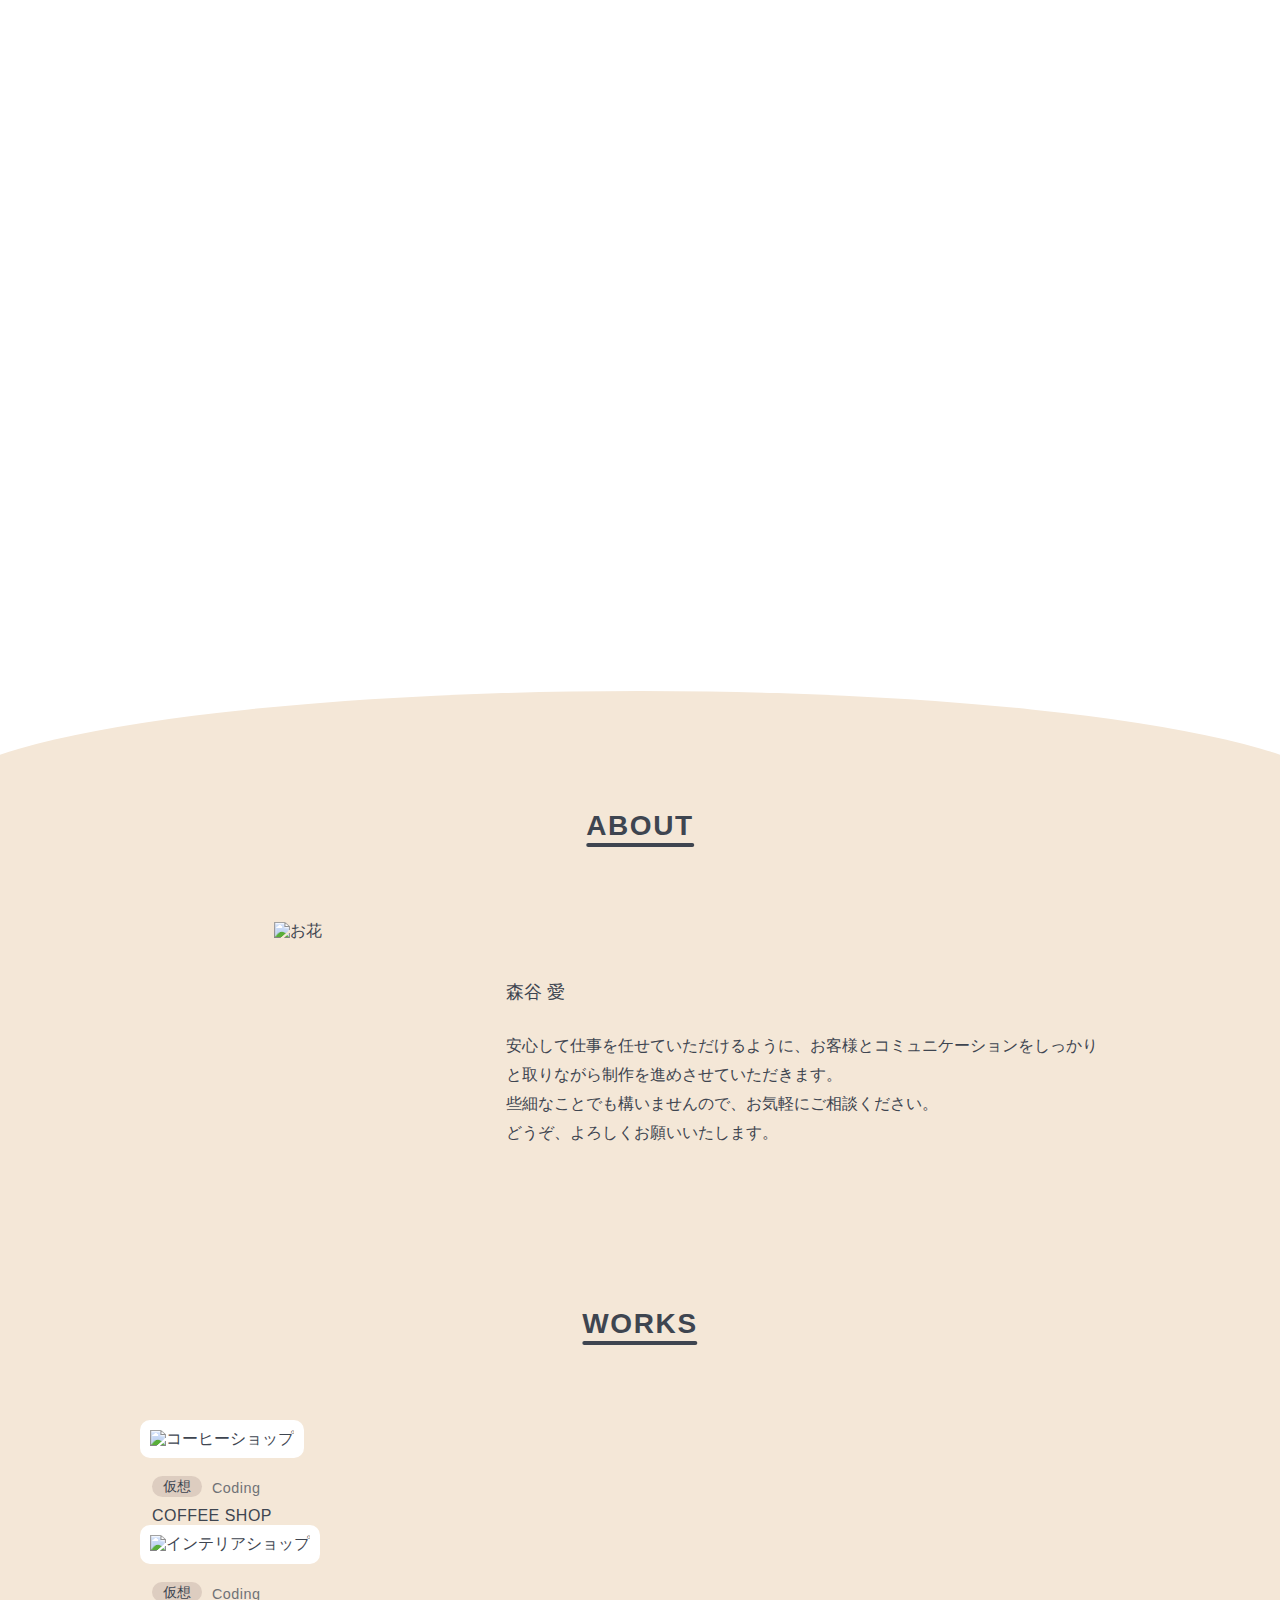
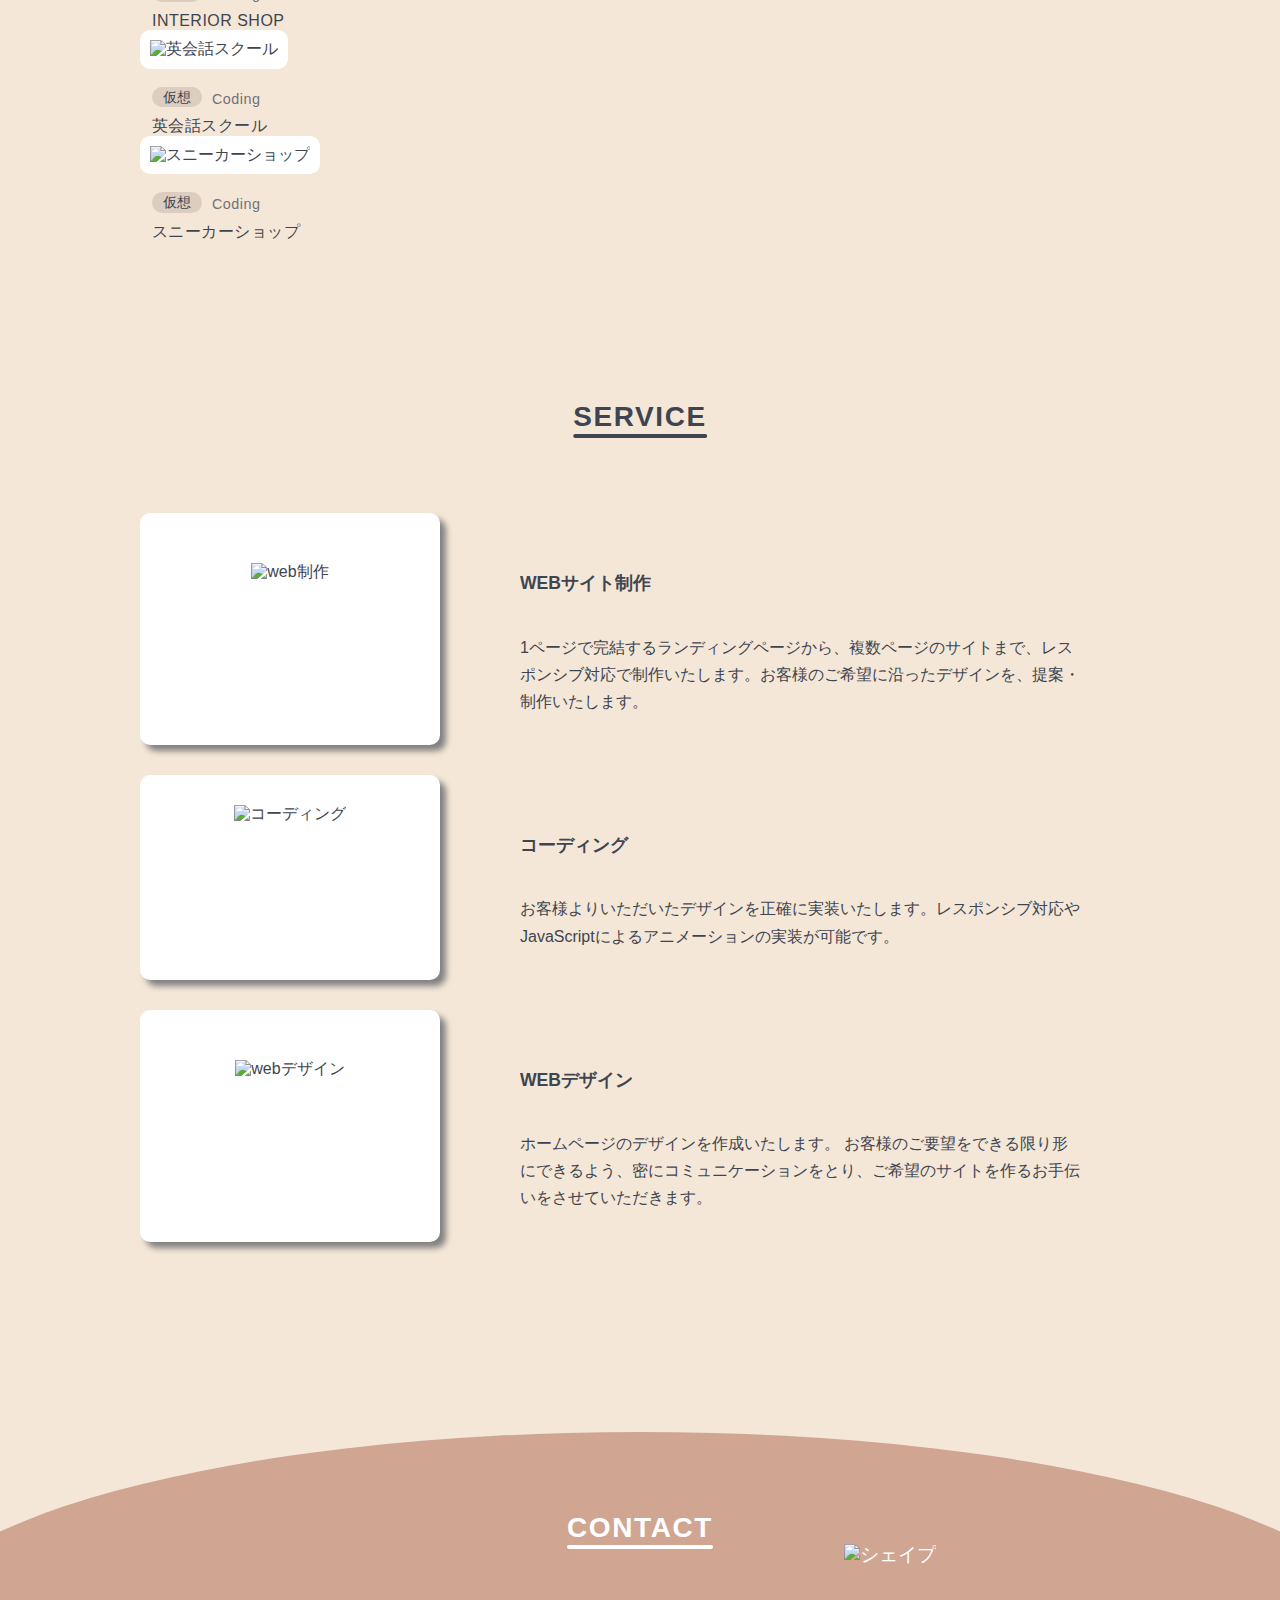
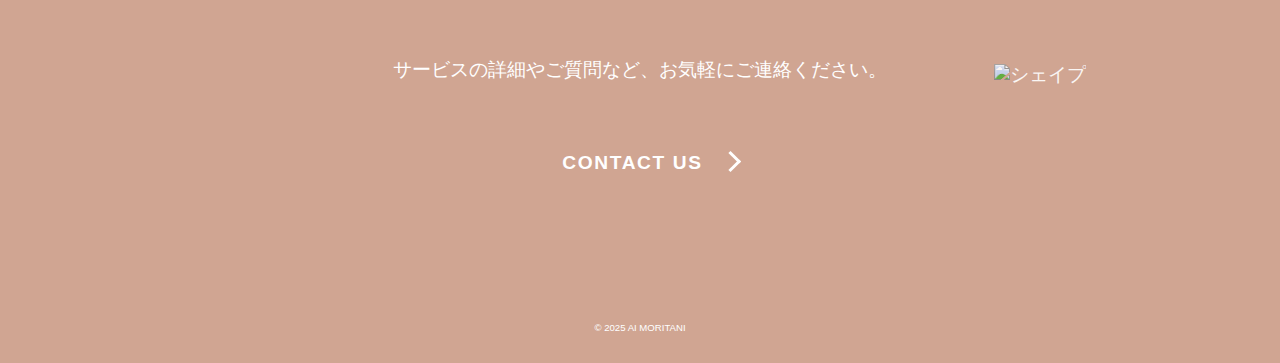
==== index.html @ 839910f5 "Add files via upload" ====
<!DOCTYPE html>
<html lang="ja">
<head>
    <meta charset="UTF-8">
    <title>Portfolio</title>
    <meta name="description" content="">
    <meta name="viewport" content="width=device-width, initial-scale=1.0">
    <link rel="stylesheet" type="text/css" href="https://cdn.jsdelivr.net/npm/slick-carousel@1.8.1/slick/slick.css"/>
    <link rel="stylesheet" type="text/css" href="https://cdn.jsdelivr.net/npm/slick-carousel@1.8.1/slick/slick-theme.css"/>
    <link rel="icon" href="https://raw.githubusercontent.com/am250314/am250314github.io/refs/heads/main//favicon.ico">
    <link rel="stylesheet" href="https://am250314.github.io/am250314github.io/destyle.css">
    <link rel="stylesheet" href="https://am250314.github.io/am250314github.io/style.css">
    <script src="https://am250314.github.io/am250314github.io/main.js"></script>
</head>

<body>
    <header class="header">
        <nav class="navi">
            <ul class="navi-ul">
                <li class="navi-list"><a href="#about">ABOUT</a></li>
                <li class="navi-list"><a href="#works">WORKS</a></li>
                <li class="navi-list"><a href="#service">SERVICE</a></li>
                <li class="navi-list"><a href="#contact">CONTACT</a></li>
            </ul>
        </nav>
        <div class="site-title">
            <h1 class="site-name">
                Moritani Ai<br>Portfolio Website
            </h1>
            <p class="typed">web designer</p>
        </div>


        <div class="toggle_btn">
            <span></span>
            <span></span>
        </div>

        <div id="mask"></div>


    </header>
    
    <main>
        <section id="about" class="wrapper">
            <h2 class="sec-title">ABOUT</h2>
            <div class="profile-content">
                <div class="profile-item-img">
                    <img src="https://raw.githubusercontent.com/am250314/am250314github.io/refs/heads/main/flower.png" alt="お花">
                </div>
                <div class="profile-item-text">
                    <p class="profile-name">森谷 愛</p>
                    <p class="profile-text">安心して仕事を任せていただけるように、お客様とコミュニケーションをしっかりと取りながら制作を進めさせていただきます。<br>
                    些細なことでも構いませんので、お気軽にご相談ください。<br>
                    どうぞ、よろしくお願いいたします。</p>
                </div>
            </div>
        </section>

        <section id="works" class="wrapper">
            <h2 class="sec-title">WORKS</h2>
            <div class="slider">
                <div class="works-item">
                    <a href="https://am250314.github.io/coffeeshop.github.io/coffee-shop.html">
                        <div class="works-item-img">
                            <img src="https://raw.githubusercontent.com/am250314/am250314github.io/refs/heads/main/coffee.jpg" alt="コーヒーショップ">
                        </div>
                        <div class="works-item-text">
                            <p class="works-item-text-title"><span class="works-item-text-lead">仮想</span>Coding</p>
                            <p class="works-item-text-site">COFFEE SHOP</p>
                        </div>
                    </a>
                </div>
                <div class="works-item">
                    <a href="https://am250314.github.io/furniture-design.github.io/interior-shop.html">
                        <div class="works-item-img">
                            <img src="https://raw.githubusercontent.com/am250314/am250314github.io/refs/heads/main/interior.jpg" alt="インテリアショップ">
                        </div>
                        <div class="works-item-text">
                            <p class="works-item-text-title"><span class="works-item-text-lead">仮想</span>Coding</p>
                            <p class="works-item-text-site">INTERIOR SHOP</p>
                        </div>
                    </a>
                </div>
                <div class="works-item">
                    <a href="https://am250314.github.io/furniture-design.github.io/English-conversation-school.html">
                        <div class="works-item-img">
                            <img src="https://raw.githubusercontent.com/am250314/am250314github.io/refs/heads/main/school.jpg" alt="英会話スクール">
                        </div>
                        <div class="works-item-text">
                            <p class="works-item-text-title"><span class="works-item-text-lead">仮想</span>Coding</p>
                            <p class="works-item-text-site">英会話スクール</p>
                        </div>
                    </a>
                </div>
                <div class="works-item">
                    <a href="https://am250314.github.io/furniture-design.github.io/sneakers-shop.html">
                        <div class="works-item-img">
                            <img src="https://raw.githubusercontent.com/am250314/am250314github.io/refs/heads/main/sneakers.jpg" alt="スニーカーショップ">
                        </div>
                        <div class="works-item-text">
                            <p class="works-item-text-title"><span class="works-item-text-lead">仮想</span>Coding</p>
                            <p class="works-item-text-site">スニーカーショップ</p>
                        </div>
                    </a>
                </div>
            </div>
        </section>



        <section id="service" class="wrapper">
            <h2 class="sec-title">SERVICE</h2>
            <ul class="service-list">
                <li>
                    <div class="service">
                        <div class="service-img service-img01">
                            <img src="https://raw.githubusercontent.com/am250314/am250314github.io/refs/heads/main/icon_web.png" alt="web制作">
                        </div>
                        <div class="service-body">
                            <h3 class="service-title">WEBサイト制作</h3>
                            <p class="service-text">1ページで完結するランディングページから、複数ページのサイトまで、レスポンシブ対応で制作いたします。お客様のご希望に沿ったデザインを、提案・制作いたします。</p>
                        </div>
                    </div>
                </li>
                <li>
                    <div class="service">
                        <div class="service-img service-img02">
                            <img src="https://raw.githubusercontent.com/am250314/am250314github.io/refs/heads/main/icon_coding.png" alt="コーディング">
                        </div>
                        <div class="service-body">
                            <h3 class="service-title">コーディング</h3>
                            <p class="service-text">お客様よりいただいたデザインを正確に実装いたします。レスポンシブ対応やJavaScriptによるアニメーションの実装が可能です。</p>
                        </div>
                    </div>
                </li>
                <li>
                    <div class="service">
                        <div class="service-img service-img03">
                            <img src="https://raw.githubusercontent.com/am250314/am250314github.io/refs/heads/main/icon_design.png" alt="webデザイン">
                        </div>
                        <div class="service-body">
                            <h3 class="service-title">WEBデザイン</h3>
                            <p class="service-text">ホームページのデザインを作成いたします。
                                お客様のご要望をできる限り形にできるよう、密にコミュニケーションをとり、ご希望のサイトを作るお手伝いをさせていただきます。</p>
                        </div>
                    </div>
                </li>
            </ul>
        </section>


        <section id="contact">
            <div class="contact-content">
                <div class="contact-content-inner wrapper">
                    <h2 class="sec-title contact-title">CONTACT</h2>
                    <div class="contact-area">
                        <p class="contact-text">サービスの詳細やご質問など、お気軽にご連絡ください。</p>
                        <p class="contact-mail"><a href="aaa01.design@gmail.com">CONTACT US</a></p>
                        <div class="img-cicle01">
                            <img src="https://raw.githubusercontent.com/am250314/am250314github.io/refs/heads/main/circle_deco01.png" alt="シェイプ">
                        </div>
                        <div class="img-cicle02">
                            <img src="https://raw.githubusercontent.com/am250314/am250314github.io/refs/heads/main//circle_deco02.png" alt="シェイプ">
                        </div>
                    </div>
                </div>
            </div>
        </section>

    </main>

    <footer class="footer">
        <div class="copy wrapper">
            &copy; 2025 AI MORITANI
        </div>
    </footer>

<script src="https://code.jquery.com/jquery-3.7.1.min.js" integrity="sha256-/JqT3SQfawRcv/BIHPThkBvs0OEvtFFmqPF/lYI/Cxo=" crossorigin="anonymous"></script>
<script type="text/javascript" src="https://cdn.jsdelivr.net/npm/slick-carousel@1.8.1/slick/slick.min.js"></script>
</body>
</html>
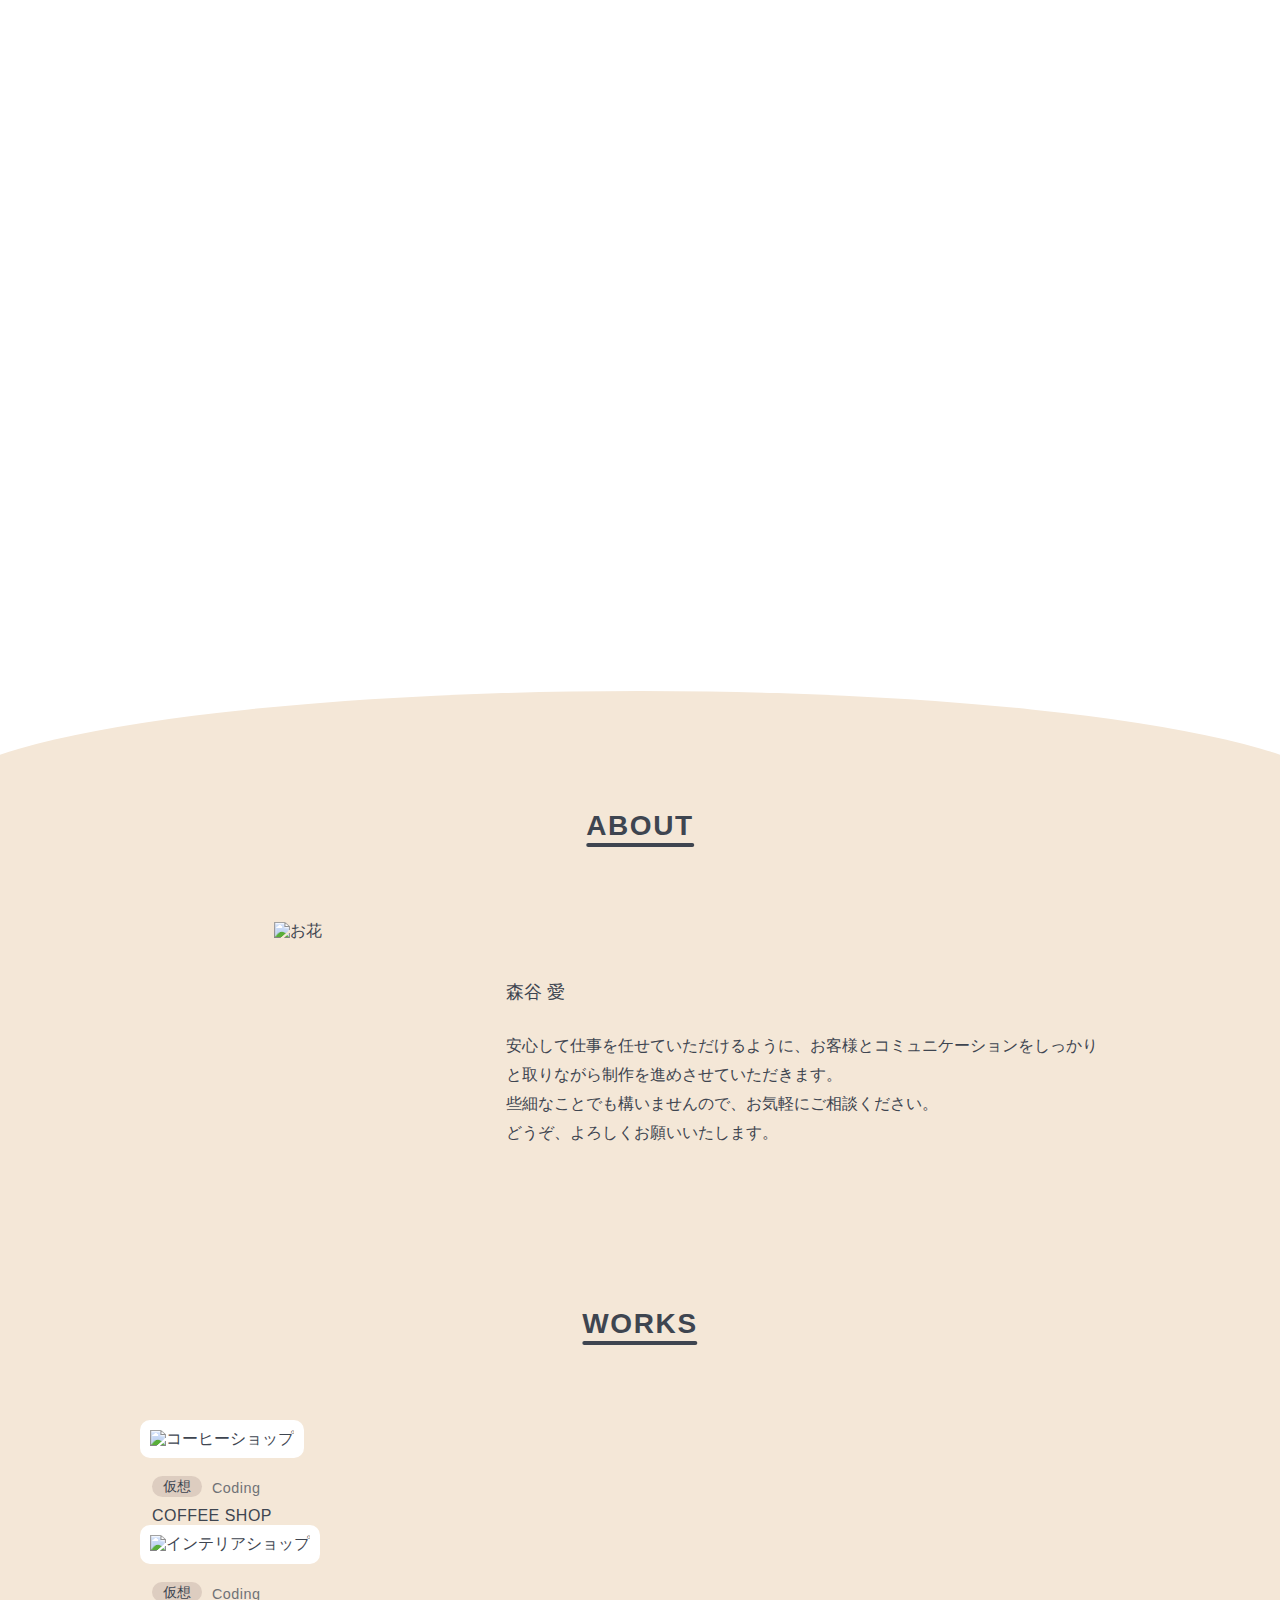
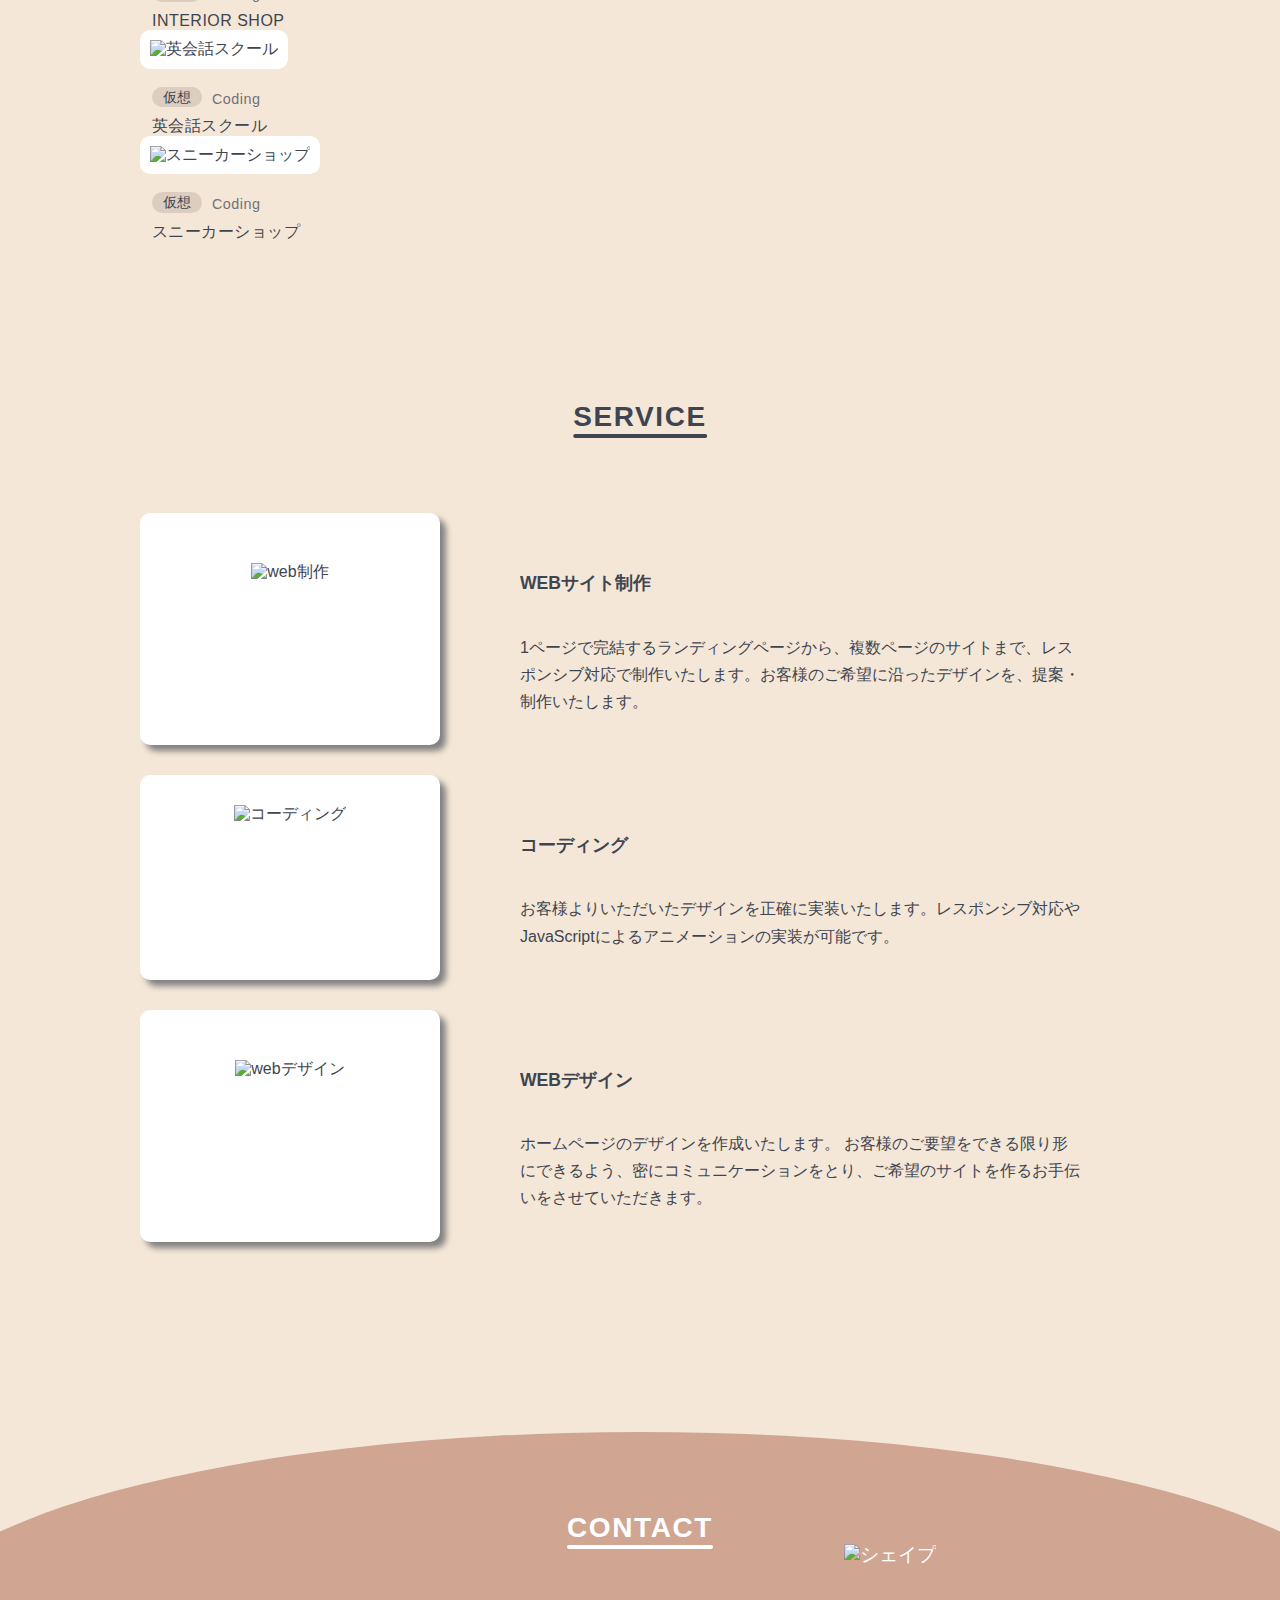
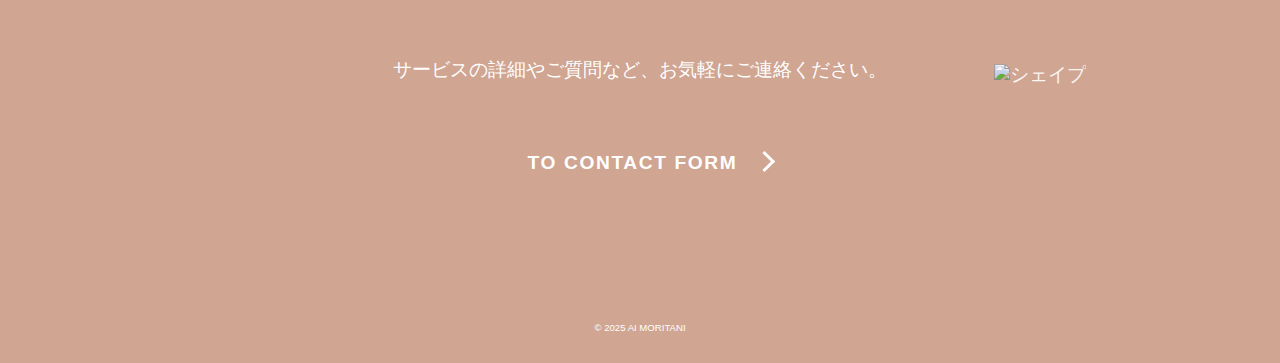
==== commit 0bb9dd7a: "Add files via upload" ====
--- a/index.html
+++ b/index.html
@@ -2,7 +2,7 @@
 <html lang="ja">
 <head>
     <meta charset="UTF-8">
-    <title>Portfolio</title>
+    <title>PORTFOLIO</title>
     <meta name="description" content="">
     <meta name="viewport" content="width=device-width, initial-scale=1.0">
     <link rel="stylesheet" type="text/css" href="https://cdn.jsdelivr.net/npm/slick-carousel@1.8.1/slick/slick.css"/>
@@ -61,7 +61,7 @@
             <h2 class="sec-title">WORKS</h2>
             <div class="slider">
                 <div class="works-item">
-                    <a href="https://am250314.github.io/coffeeshop.github.io/coffee-shop.html">
+                    <a href="https://am250314.github.io/am250314github.io/coffee-shop.html">
                         <div class="works-item-img">
                             <img src="https://raw.githubusercontent.com/am250314/am250314github.io/refs/heads/main/coffee.jpg" alt="コーヒーショップ">
                         </div>
@@ -72,7 +72,7 @@
                     </a>
                 </div>
                 <div class="works-item">
-                    <a href="https://am250314.github.io/furniture-design.github.io/interior-shop.html">
+                    <a href="https://am250314.github.io/am250314github.io/interior-shop.html">
                         <div class="works-item-img">
                             <img src="https://raw.githubusercontent.com/am250314/am250314github.io/refs/heads/main/interior.jpg" alt="インテリアショップ">
                         </div>
@@ -83,7 +83,7 @@
                     </a>
                 </div>
                 <div class="works-item">
-                    <a href="https://am250314.github.io/furniture-design.github.io/English-conversation-school.html">
+                    <a href="https://am250314.github.io/am250314github.io/English-conversation-school.html">
                         <div class="works-item-img">
                             <img src="https://raw.githubusercontent.com/am250314/am250314github.io/refs/heads/main/school.jpg" alt="英会話スクール">
                         </div>
@@ -94,7 +94,7 @@
                     </a>
                 </div>
                 <div class="works-item">
-                    <a href="https://am250314.github.io/furniture-design.github.io/sneakers-shop.html">
+                    <a href="https://am250314.github.io/am250314github.io/sneakers-shop.html">
                         <div class="works-item-img">
                             <img src="https://raw.githubusercontent.com/am250314/am250314github.io/refs/heads/main/sneakers.jpg" alt="スニーカーショップ">
                         </div>
@@ -156,7 +156,7 @@
                     <h2 class="sec-title contact-title">CONTACT</h2>
                     <div class="contact-area">
                         <p class="contact-text">サービスの詳細やご質問など、お気軽にご連絡ください。</p>
-                        <p class="contact-mail"><a href="aaa01.design@gmail.com">CONTACT US</a></p>
+                        <p class="contact-mail"><a href="https://am250314.github.io/am250314github.io/contact.html">TO CONTACT FORM</a></p>
                         <div class="img-cicle01">
                             <img src="https://raw.githubusercontent.com/am250314/am250314github.io/refs/heads/main/circle_deco01.png" alt="シェイプ">
                         </div>
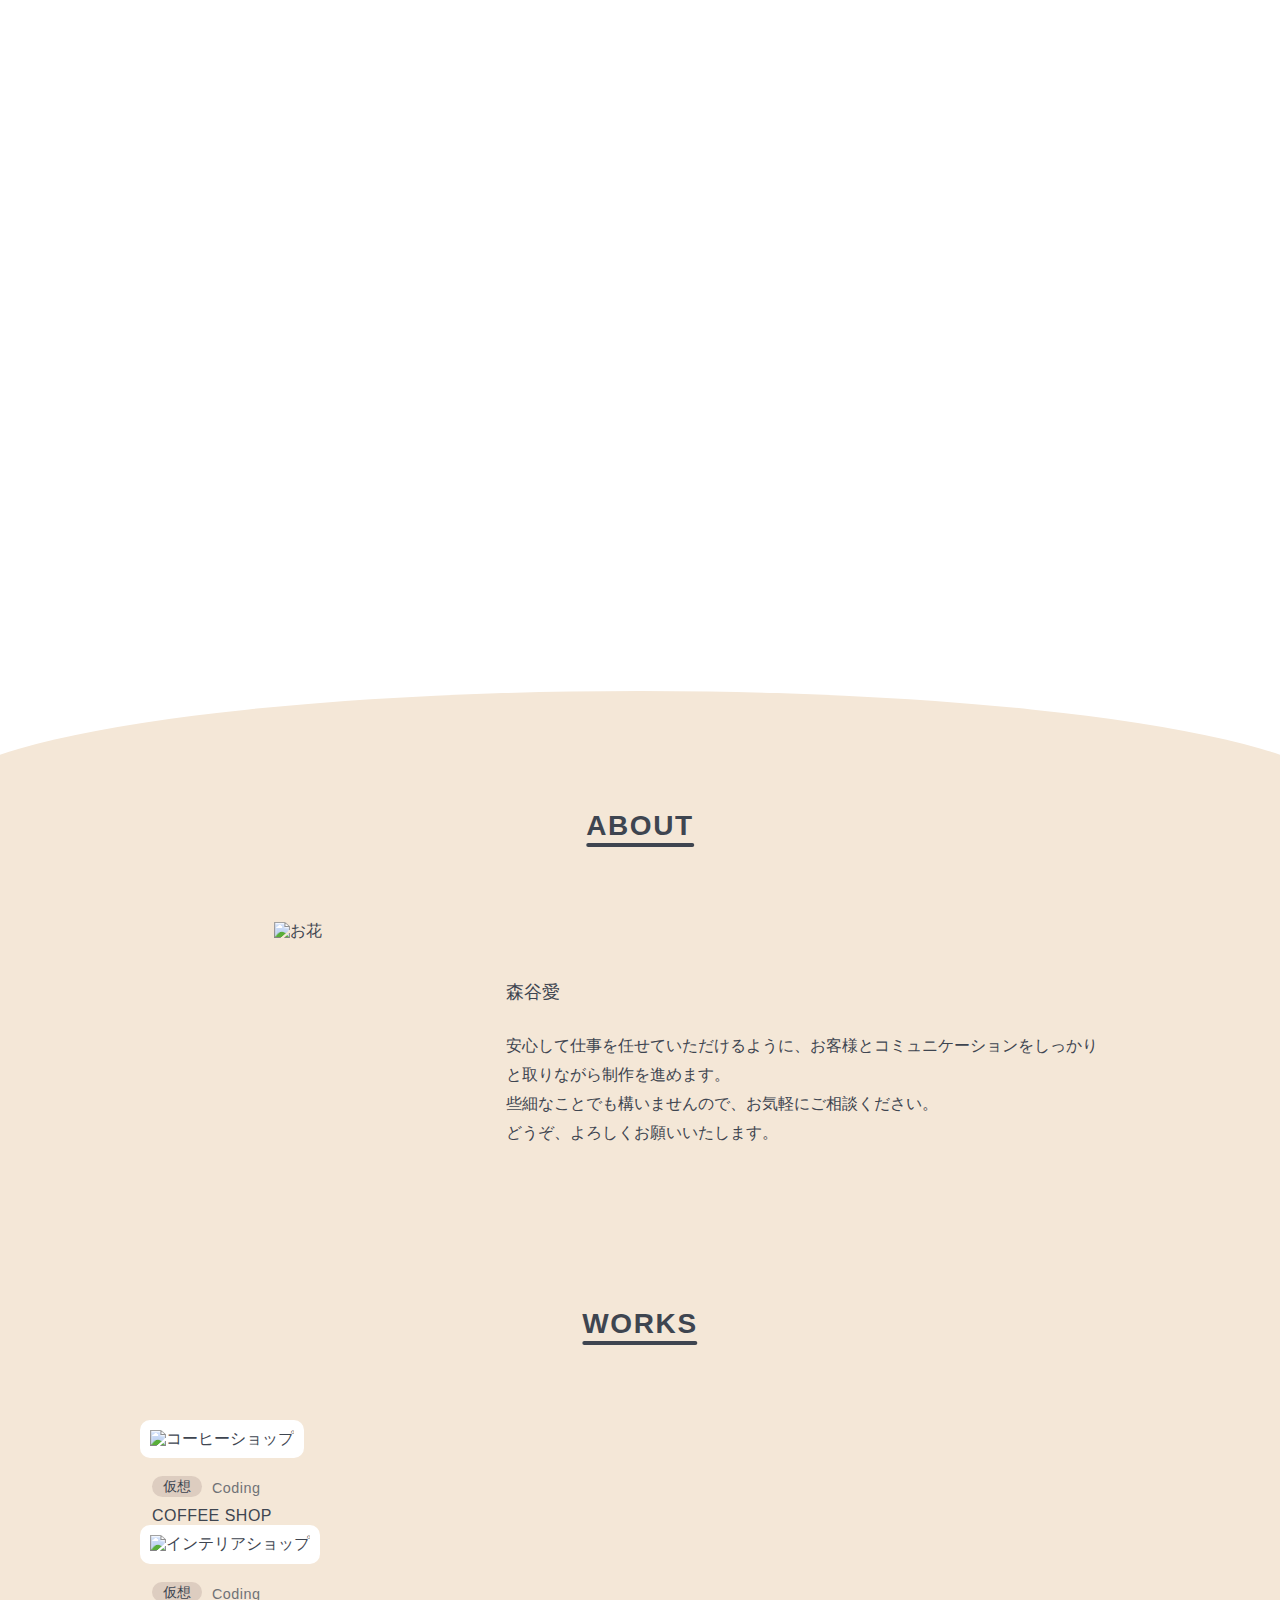
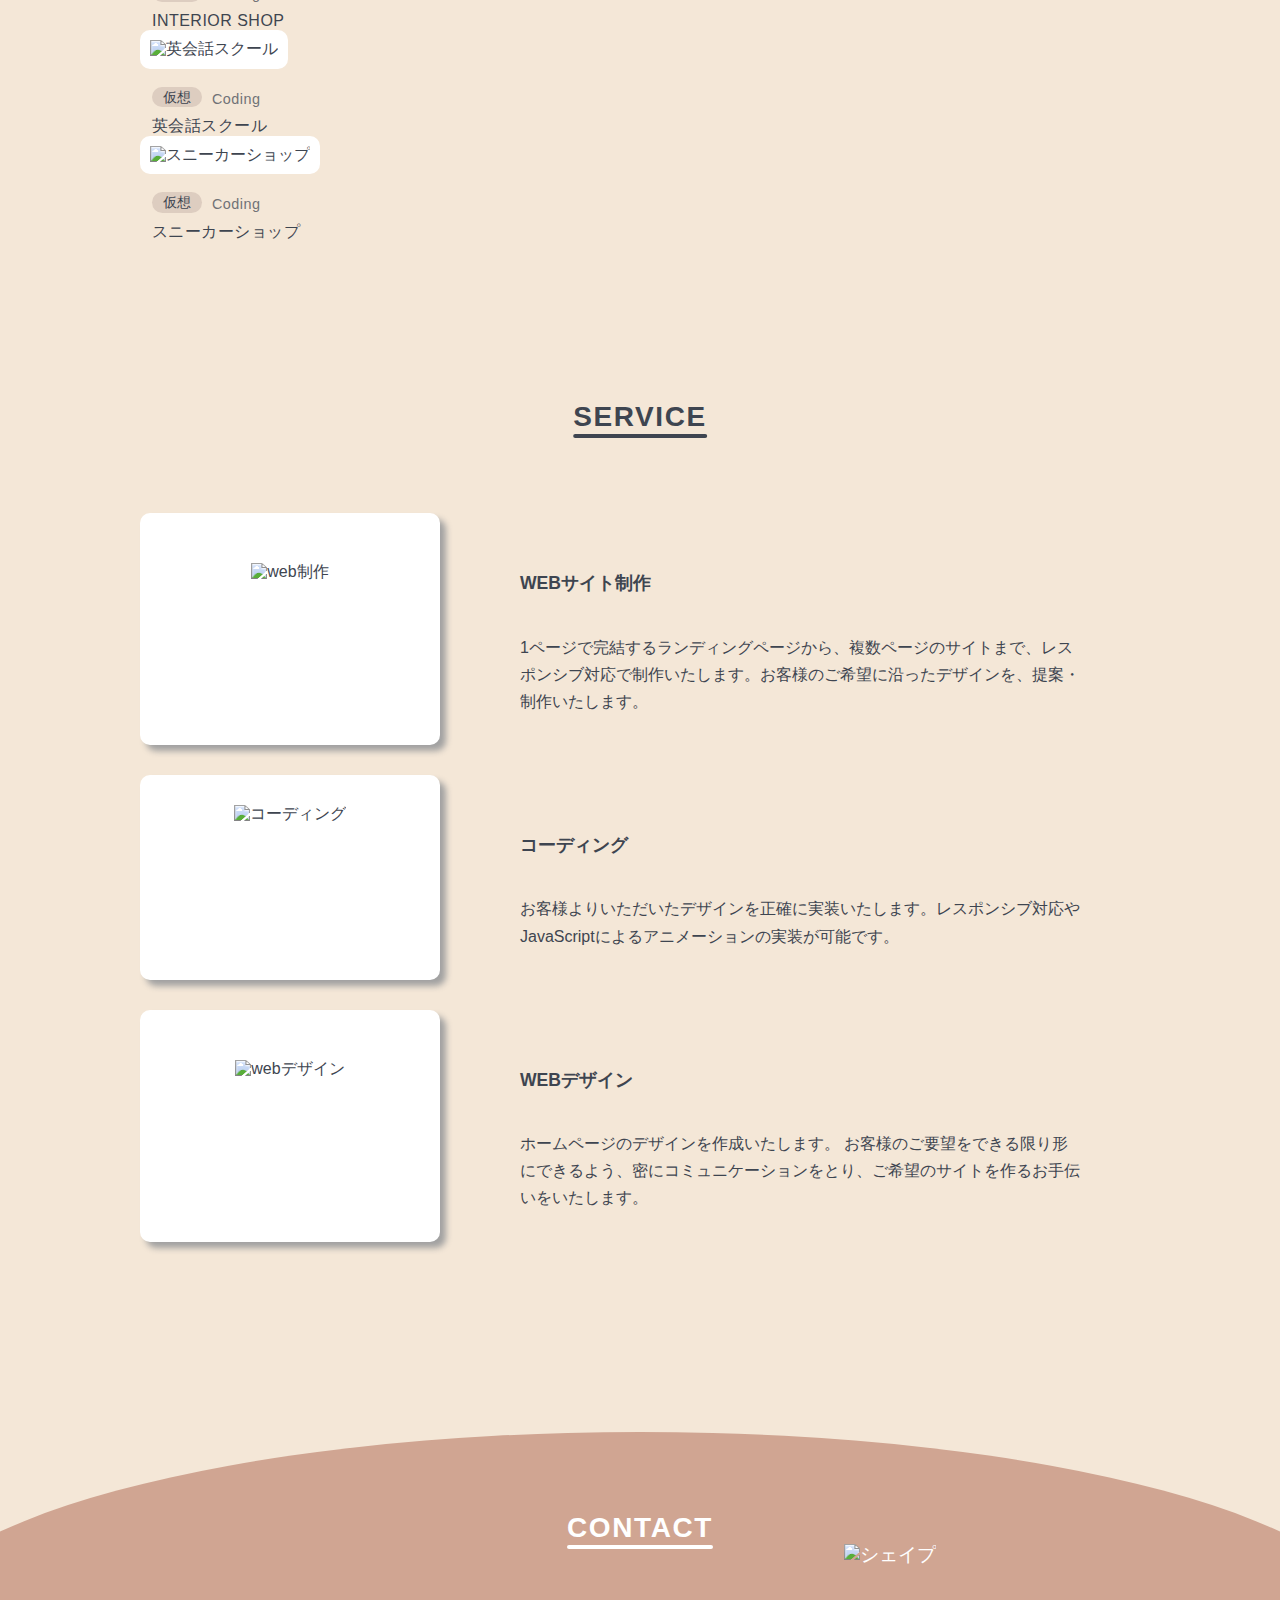
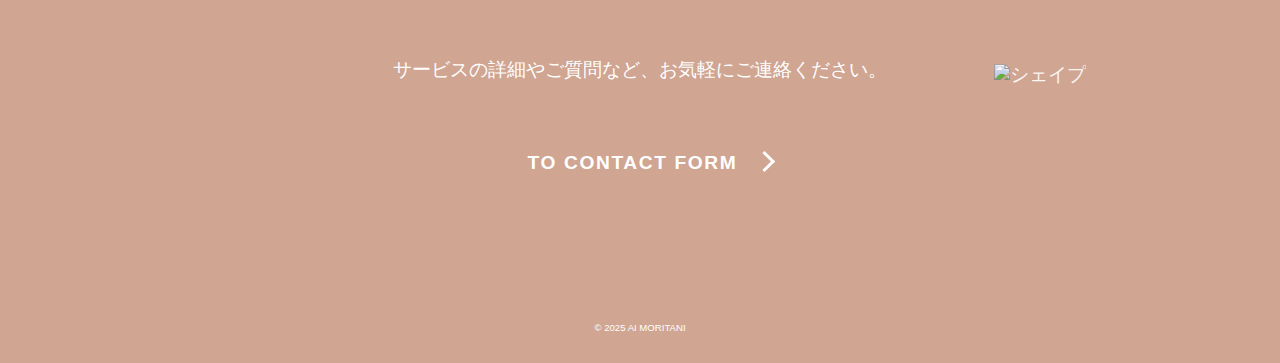
==== commit bb206f44: "fix: html" ====
--- a/index.html
+++ b/index.html
@@ -3,20 +3,19 @@
 <head>
     <meta charset="UTF-8">
     <title>PORTFOLIO</title>
-    <meta name="description" content="">
+    <meta name="description" content="森谷愛のポートフォリオサイト。Webデザイン、コーディング、Webサイト制作のサービスを提供しています。">
     <meta name="viewport" content="width=device-width, initial-scale=1.0">
     <link rel="stylesheet" type="text/css" href="https://cdn.jsdelivr.net/npm/slick-carousel@1.8.1/slick/slick.css"/>
     <link rel="stylesheet" type="text/css" href="https://cdn.jsdelivr.net/npm/slick-carousel@1.8.1/slick/slick-theme.css"/>
-    <link rel="icon" href="https://raw.githubusercontent.com/am250314/am250314github.io/refs/heads/main//favicon.ico">
+    <link rel="icon" href="https://raw.githubusercontent.com/am250314/am250314github.io/refs/heads/main/favicon.ico">
     <link rel="stylesheet" href="https://am250314.github.io/am250314github.io/destyle.css">
     <link rel="stylesheet" href="https://am250314.github.io/am250314github.io/style.css">
-    <script src="https://am250314.github.io/am250314github.io/main.js"></script>
 </head>
 
 <body>
     <header class="header">
         <nav class="navi">
-            <ul class="navi-ul">
+            <ul class="navi-ul" aria-label="メインナビゲーション">
                 <li class="navi-list"><a href="#about">ABOUT</a></li>
                 <li class="navi-list"><a href="#works">WORKS</a></li>
                 <li class="navi-list"><a href="#service">SERVICE</a></li>
@@ -46,11 +45,11 @@
             <h2 class="sec-title">ABOUT</h2>
             <div class="profile-content">
                 <div class="profile-item-img">
-                    <img src="https://raw.githubusercontent.com/am250314/am250314github.io/refs/heads/main/flower.png" alt="お花">
+                    <img src="https://raw.githubusercontent.com/am250314/am250314github.io/refs/heads/main/imgges/flower.png" alt="お花">
                 </div>
                 <div class="profile-item-text">
-                    <p class="profile-name">森谷 愛</p>
-                    <p class="profile-text">安心して仕事を任せていただけるように、お客様とコミュニケーションをしっかりと取りながら制作を進めさせていただきます。<br>
+                    <p class="profile-name">森谷愛</p>
+                    <p class="profile-text">安心して仕事を任せていただけるように、お客様とコミュニケーションをしっかりと取りながら制作を進めます。<br>
                     些細なことでも構いませんので、お気軽にご相談ください。<br>
                     どうぞ、よろしくお願いいたします。</p>
                 </div>
@@ -63,7 +62,7 @@
                 <div class="works-item">
                     <a href="https://am250314.github.io/am250314github.io/coffee-shop.html">
                         <div class="works-item-img">
-                            <img src="https://raw.githubusercontent.com/am250314/am250314github.io/refs/heads/main/coffee.jpg" alt="コーヒーショップ">
+                            <img src="https://raw.githubusercontent.com/am250314/am250314github.io/refs/heads/main/imgges/coffee.jpg" alt="コーヒーショップ">
                         </div>
                         <div class="works-item-text">
                             <p class="works-item-text-title"><span class="works-item-text-lead">仮想</span>Coding</p>
@@ -74,7 +73,7 @@
                 <div class="works-item">
                     <a href="https://am250314.github.io/am250314github.io/interior-shop.html">
                         <div class="works-item-img">
-                            <img src="https://raw.githubusercontent.com/am250314/am250314github.io/refs/heads/main/interior.jpg" alt="インテリアショップ">
+                            <img src="https://raw.githubusercontent.com/am250314/am250314github.io/refs/heads/main/imgges/interior.jpg" alt="インテリアショップ">
                         </div>
                         <div class="works-item-text">
                             <p class="works-item-text-title"><span class="works-item-text-lead">仮想</span>Coding</p>
@@ -85,7 +84,7 @@
                 <div class="works-item">
                     <a href="https://am250314.github.io/am250314github.io/English-conversation-school.html">
                         <div class="works-item-img">
-                            <img src="https://raw.githubusercontent.com/am250314/am250314github.io/refs/heads/main/school.jpg" alt="英会話スクール">
+                            <img src="https://raw.githubusercontent.com/am250314/am250314github.io/refs/heads/main/imgges/school.jpg" alt="英会話スクール">
                         </div>
                         <div class="works-item-text">
                             <p class="works-item-text-title"><span class="works-item-text-lead">仮想</span>Coding</p>
@@ -96,7 +95,7 @@
                 <div class="works-item">
                     <a href="https://am250314.github.io/am250314github.io/sneakers-shop.html">
                         <div class="works-item-img">
-                            <img src="https://raw.githubusercontent.com/am250314/am250314github.io/refs/heads/main/sneakers.jpg" alt="スニーカーショップ">
+                            <img src="https://raw.githubusercontent.com/am250314/am250314github.io/refs/heads/main/imgges/sneakers.jpg" alt="スニーカーショップ">
                         </div>
                         <div class="works-item-text">
                             <p class="works-item-text-title"><span class="works-item-text-lead">仮想</span>Coding</p>
@@ -115,7 +114,7 @@
                 <li>
                     <div class="service">
                         <div class="service-img service-img01">
-                            <img src="https://raw.githubusercontent.com/am250314/am250314github.io/refs/heads/main/icon_web.png" alt="web制作">
+                            <img src="https://raw.githubusercontent.com/am250314/am250314github.io/refs/heads/main/imgges/icon_web.png" alt="web制作">
                         </div>
                         <div class="service-body">
                             <h3 class="service-title">WEBサイト制作</h3>
@@ -126,7 +125,7 @@
                 <li>
                     <div class="service">
                         <div class="service-img service-img02">
-                            <img src="https://raw.githubusercontent.com/am250314/am250314github.io/refs/heads/main/icon_coding.png" alt="コーディング">
+                            <img src="https://raw.githubusercontent.com/am250314/am250314github.io/refs/heads/main/imgges/icon_coding.png" alt="コーディング">
                         </div>
                         <div class="service-body">
                             <h3 class="service-title">コーディング</h3>
@@ -137,12 +136,12 @@
                 <li>
                     <div class="service">
                         <div class="service-img service-img03">
-                            <img src="https://raw.githubusercontent.com/am250314/am250314github.io/refs/heads/main/icon_design.png" alt="webデザイン">
+                            <img src="https://raw.githubusercontent.com/am250314/am250314github.io/refs/heads/main/imgges/icon_design.png" alt="webデザイン">
                         </div>
                         <div class="service-body">
                             <h3 class="service-title">WEBデザイン</h3>
                             <p class="service-text">ホームページのデザインを作成いたします。
-                                お客様のご要望をできる限り形にできるよう、密にコミュニケーションをとり、ご希望のサイトを作るお手伝いをさせていただきます。</p>
+                                お客様のご要望をできる限り形にできるよう、密にコミュニケーションをとり、ご希望のサイトを作るお手伝いをいたします。</p>
                         </div>
                     </div>
                 </li>
@@ -158,10 +157,10 @@
                         <p class="contact-text">サービスの詳細やご質問など、お気軽にご連絡ください。</p>
                         <p class="contact-mail"><a href="https://am250314.github.io/am250314github.io/contact.html">TO CONTACT FORM</a></p>
                         <div class="img-cicle01">
-                            <img src="https://raw.githubusercontent.com/am250314/am250314github.io/refs/heads/main/circle_deco01.png" alt="シェイプ">
+                            <img src="https://raw.githubusercontent.com/am250314/am250314github.io/refs/heads/main/imgges/circle_deco01.png" alt="シェイプ">
                         </div>
                         <div class="img-cicle02">
-                            <img src="https://raw.githubusercontent.com/am250314/am250314github.io/refs/heads/main//circle_deco02.png" alt="シェイプ">
+                            <img src="https://raw.githubusercontent.com/am250314/am250314github.io/refs/heads/main/imgges/circle_deco02.png" alt="シェイプ">
                         </div>
                     </div>
                 </div>
@@ -178,6 +177,7 @@
 
 <script src="https://code.jquery.com/jquery-3.7.1.min.js" integrity="sha256-/JqT3SQfawRcv/BIHPThkBvs0OEvtFFmqPF/lYI/Cxo=" crossorigin="anonymous"></script>
 <script type="text/javascript" src="https://cdn.jsdelivr.net/npm/slick-carousel@1.8.1/slick/slick.min.js"></script>
+<script src="https://am250314.github.io/am250314github.io/main.js"></script>
 </body>
 </html>
 
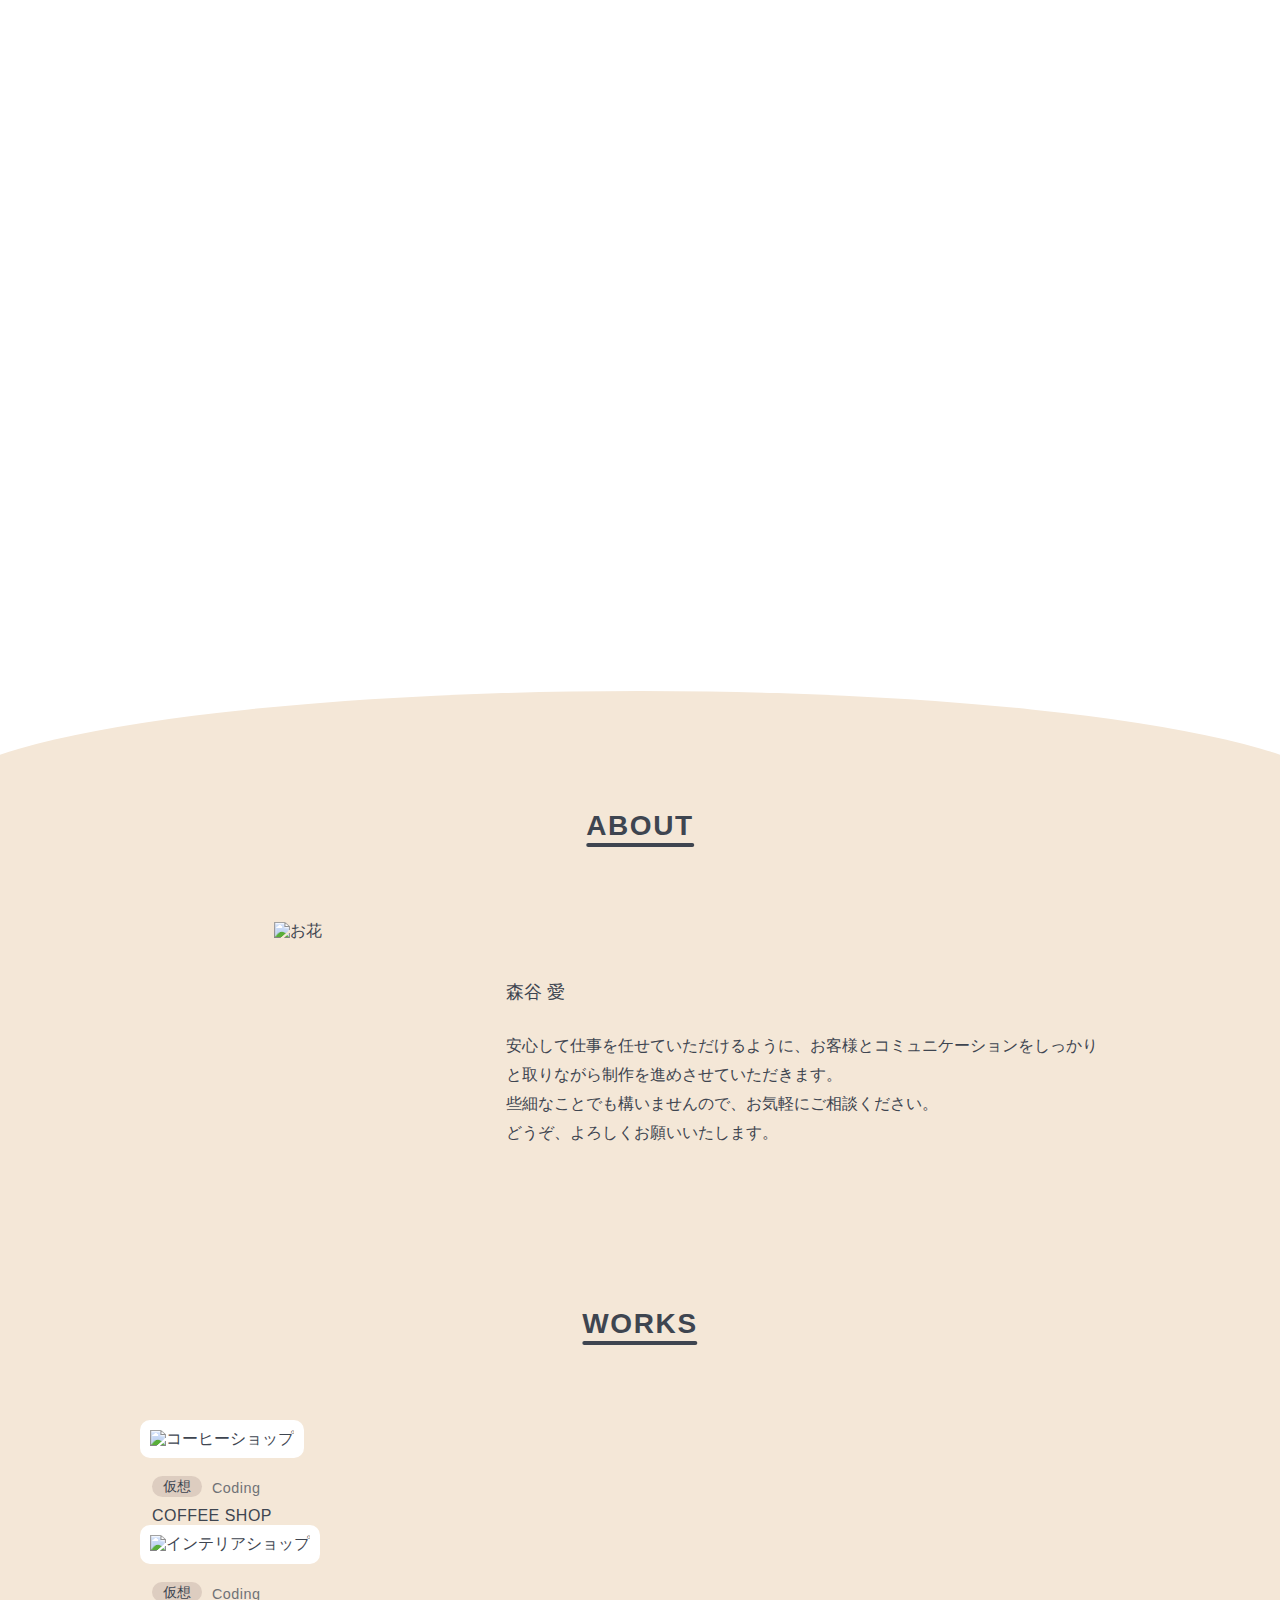
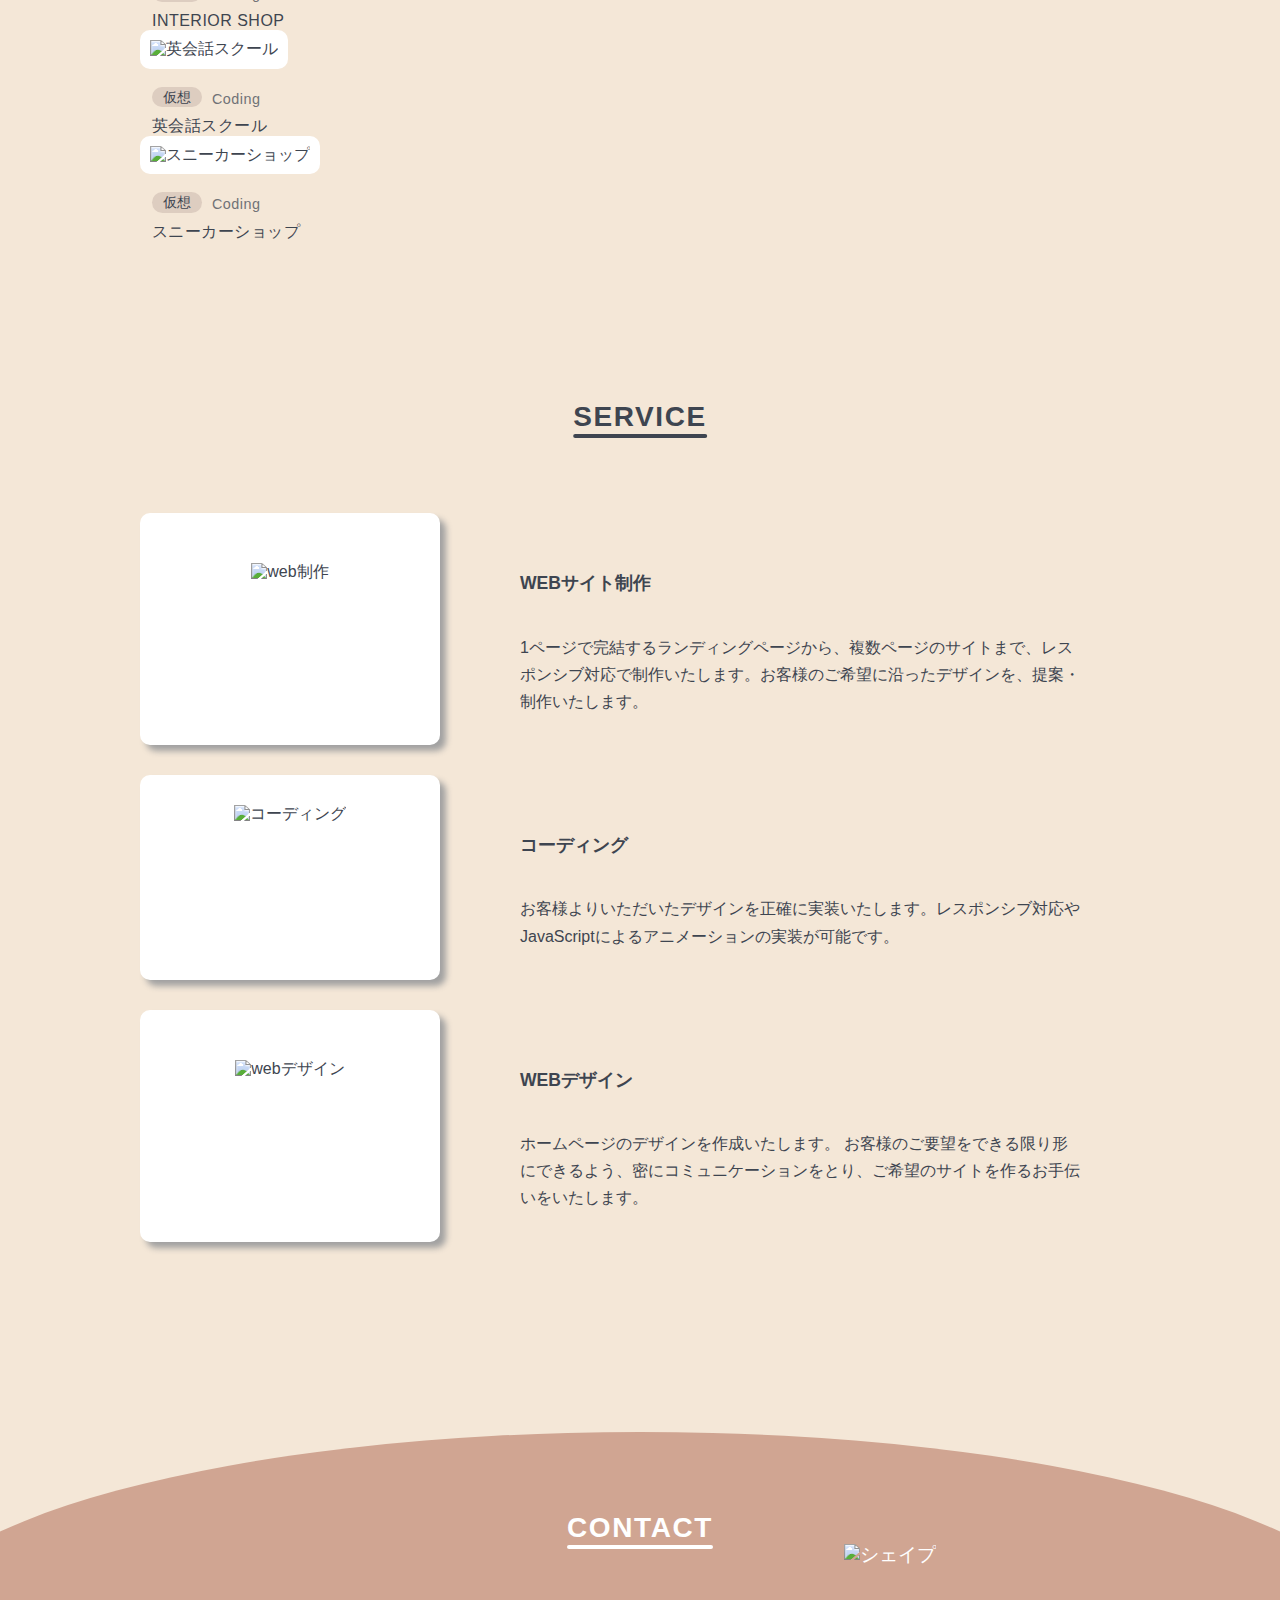
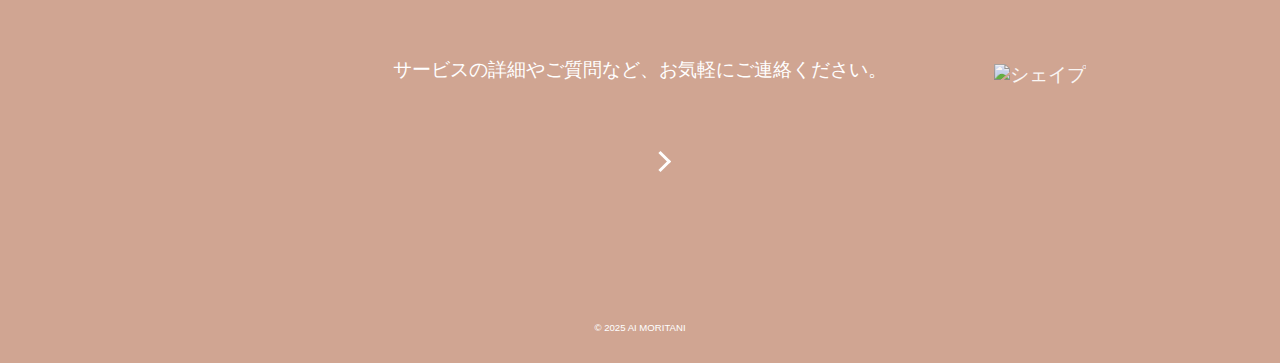
==== commit 81d86f64: "Add files via upload" ====
--- a/index.html
+++ b/index.html
@@ -10,12 +10,13 @@
     <link rel="icon" href="https://raw.githubusercontent.com/am250314/am250314github.io/refs/heads/main/favicon.ico">
     <link rel="stylesheet" href="https://am250314.github.io/am250314github.io/destyle.css">
     <link rel="stylesheet" href="https://am250314.github.io/am250314github.io/style.css">
+    <script src="https://am250314.github.io/am250314github.io/main.js"></script>
 </head>
 
 <body>
     <header class="header">
         <nav class="navi">
-            <ul class="navi-ul" aria-label="メインナビゲーション">
+            <ul class="navi-ul">
                 <li class="navi-list"><a href="#about">ABOUT</a></li>
                 <li class="navi-list"><a href="#works">WORKS</a></li>
                 <li class="navi-list"><a href="#service">SERVICE</a></li>
@@ -24,7 +25,7 @@
         </nav>
         <div class="site-title">
             <h1 class="site-name">
-                Moritani Ai<br>Portfolio Website
+                <!-- Moritani Ai<br>Portfolio Website -->
             </h1>
             <p class="typed">web designer</p>
         </div>
@@ -45,11 +46,11 @@
             <h2 class="sec-title">ABOUT</h2>
             <div class="profile-content">
                 <div class="profile-item-img">
-                    <img src="https://raw.githubusercontent.com/am250314/am250314github.io/refs/heads/main/imgges/flower.png" alt="お花">
+                    <img src="https://raw.githubusercontent.com/am250314/am250314github.io/refs/heads/main/flower.png" alt="お花">
                 </div>
                 <div class="profile-item-text">
-                    <p class="profile-name">森谷愛</p>
-                    <p class="profile-text">安心して仕事を任せていただけるように、お客様とコミュニケーションをしっかりと取りながら制作を進めます。<br>
+                    <p class="profile-name">森谷 愛</p>
+                    <p class="profile-text">安心して仕事を任せていただけるように、お客様とコミュニケーションをしっかりと取りながら制作を進めさせていただきます。<br>
                     些細なことでも構いませんので、お気軽にご相談ください。<br>
                     どうぞ、よろしくお願いいたします。</p>
                 </div>
@@ -62,7 +63,7 @@
                 <div class="works-item">
                     <a href="https://am250314.github.io/am250314github.io/coffee-shop.html">
                         <div class="works-item-img">
-                            <img src="https://raw.githubusercontent.com/am250314/am250314github.io/refs/heads/main/imgges/coffee.jpg" alt="コーヒーショップ">
+                            <img src="https://raw.githubusercontent.com/am250314/am250314github.io/refs/heads/main/coffee.jpg" alt="コーヒーショップ">
                         </div>
                         <div class="works-item-text">
                             <p class="works-item-text-title"><span class="works-item-text-lead">仮想</span>Coding</p>
@@ -73,7 +74,7 @@
                 <div class="works-item">
                     <a href="https://am250314.github.io/am250314github.io/interior-shop.html">
                         <div class="works-item-img">
-                            <img src="https://raw.githubusercontent.com/am250314/am250314github.io/refs/heads/main/imgges/interior.jpg" alt="インテリアショップ">
+                            <img src="https://raw.githubusercontent.com/am250314/am250314github.io/refs/heads/main/interior.jpg" alt="インテリアショップ">
                         </div>
                         <div class="works-item-text">
                             <p class="works-item-text-title"><span class="works-item-text-lead">仮想</span>Coding</p>
@@ -82,9 +83,9 @@
                     </a>
                 </div>
                 <div class="works-item">
-                    <a href="https://am250314.github.io/am250314github.io/English-conversation-school.html">
+                    <a href="https://am250314.github.io/am250314github.io/english-conversation-school.html">
                         <div class="works-item-img">
-                            <img src="https://raw.githubusercontent.com/am250314/am250314github.io/refs/heads/main/imgges/school.jpg" alt="英会話スクール">
+                            <img src="https://raw.githubusercontent.com/am250314/am250314github.io/refs/heads/main/school.jpg" alt="英会話スクール">
                         </div>
                         <div class="works-item-text">
                             <p class="works-item-text-title"><span class="works-item-text-lead">仮想</span>Coding</p>
@@ -95,7 +96,7 @@
                 <div class="works-item">
                     <a href="https://am250314.github.io/am250314github.io/sneakers-shop.html">
                         <div class="works-item-img">
-                            <img src="https://raw.githubusercontent.com/am250314/am250314github.io/refs/heads/main/imgges/sneakers.jpg" alt="スニーカーショップ">
+                            <img src="https://raw.githubusercontent.com/am250314/am250314github.io/refs/heads/main/sneakers.jpg" alt="スニーカーショップ">
                         </div>
                         <div class="works-item-text">
                             <p class="works-item-text-title"><span class="works-item-text-lead">仮想</span>Coding</p>
@@ -114,7 +115,7 @@
                 <li>
                     <div class="service">
                         <div class="service-img service-img01">
-                            <img src="https://raw.githubusercontent.com/am250314/am250314github.io/refs/heads/main/imgges/icon_web.png" alt="web制作">
+                            <img src="https://raw.githubusercontent.com/am250314/am250314github.io/refs/heads/main/icon_web.png" alt="web制作">
                         </div>
                         <div class="service-body">
                             <h3 class="service-title">WEBサイト制作</h3>
@@ -125,7 +126,7 @@
                 <li>
                     <div class="service">
                         <div class="service-img service-img02">
-                            <img src="https://raw.githubusercontent.com/am250314/am250314github.io/refs/heads/main/imgges/icon_coding.png" alt="コーディング">
+                            <img src="https://raw.githubusercontent.com/am250314/am250314github.io/refs/heads/main/icon_coding.png" alt="コーディング">
                         </div>
                         <div class="service-body">
                             <h3 class="service-title">コーディング</h3>
@@ -136,7 +137,7 @@
                 <li>
                     <div class="service">
                         <div class="service-img service-img03">
-                            <img src="https://raw.githubusercontent.com/am250314/am250314github.io/refs/heads/main/imgges/icon_design.png" alt="webデザイン">
+                            <img src="https://raw.githubusercontent.com/am250314/am250314github.io/refs/heads/main/icon_design.png" alt="webデザイン">
                         </div>
                         <div class="service-body">
                             <h3 class="service-title">WEBデザイン</h3>
@@ -155,12 +156,12 @@
                     <h2 class="sec-title contact-title">CONTACT</h2>
                     <div class="contact-area">
                         <p class="contact-text">サービスの詳細やご質問など、お気軽にご連絡ください。</p>
-                        <p class="contact-mail"><a href="https://am250314.github.io/am250314github.io/contact.html">TO CONTACT FORM</a></p>
+                        <p class="contact-mail"><a href="https://am250314.github.io/am250314github.io/contact.html" class="contact-btn"></a></p>
                         <div class="img-cicle01">
-                            <img src="https://raw.githubusercontent.com/am250314/am250314github.io/refs/heads/main/imgges/circle_deco01.png" alt="シェイプ">
+                            <img src="https://raw.githubusercontent.com/am250314/am250314github.io/refs/heads/main/circle_deco01.png" alt="シェイプ">
                         </div>
                         <div class="img-cicle02">
-                            <img src="https://raw.githubusercontent.com/am250314/am250314github.io/refs/heads/main/imgges/circle_deco02.png" alt="シェイプ">
+                            <img src="https://raw.githubusercontent.com/am250314/am250314github.io/refs/heads/main/circle_deco02.png" alt="シェイプ">
                         </div>
                     </div>
                 </div>
@@ -177,7 +178,6 @@
 
 <script src="https://code.jquery.com/jquery-3.7.1.min.js" integrity="sha256-/JqT3SQfawRcv/BIHPThkBvs0OEvtFFmqPF/lYI/Cxo=" crossorigin="anonymous"></script>
 <script type="text/javascript" src="https://cdn.jsdelivr.net/npm/slick-carousel@1.8.1/slick/slick.min.js"></script>
-<script src="https://am250314.github.io/am250314github.io/main.js"></script>
 </body>
 </html>
 
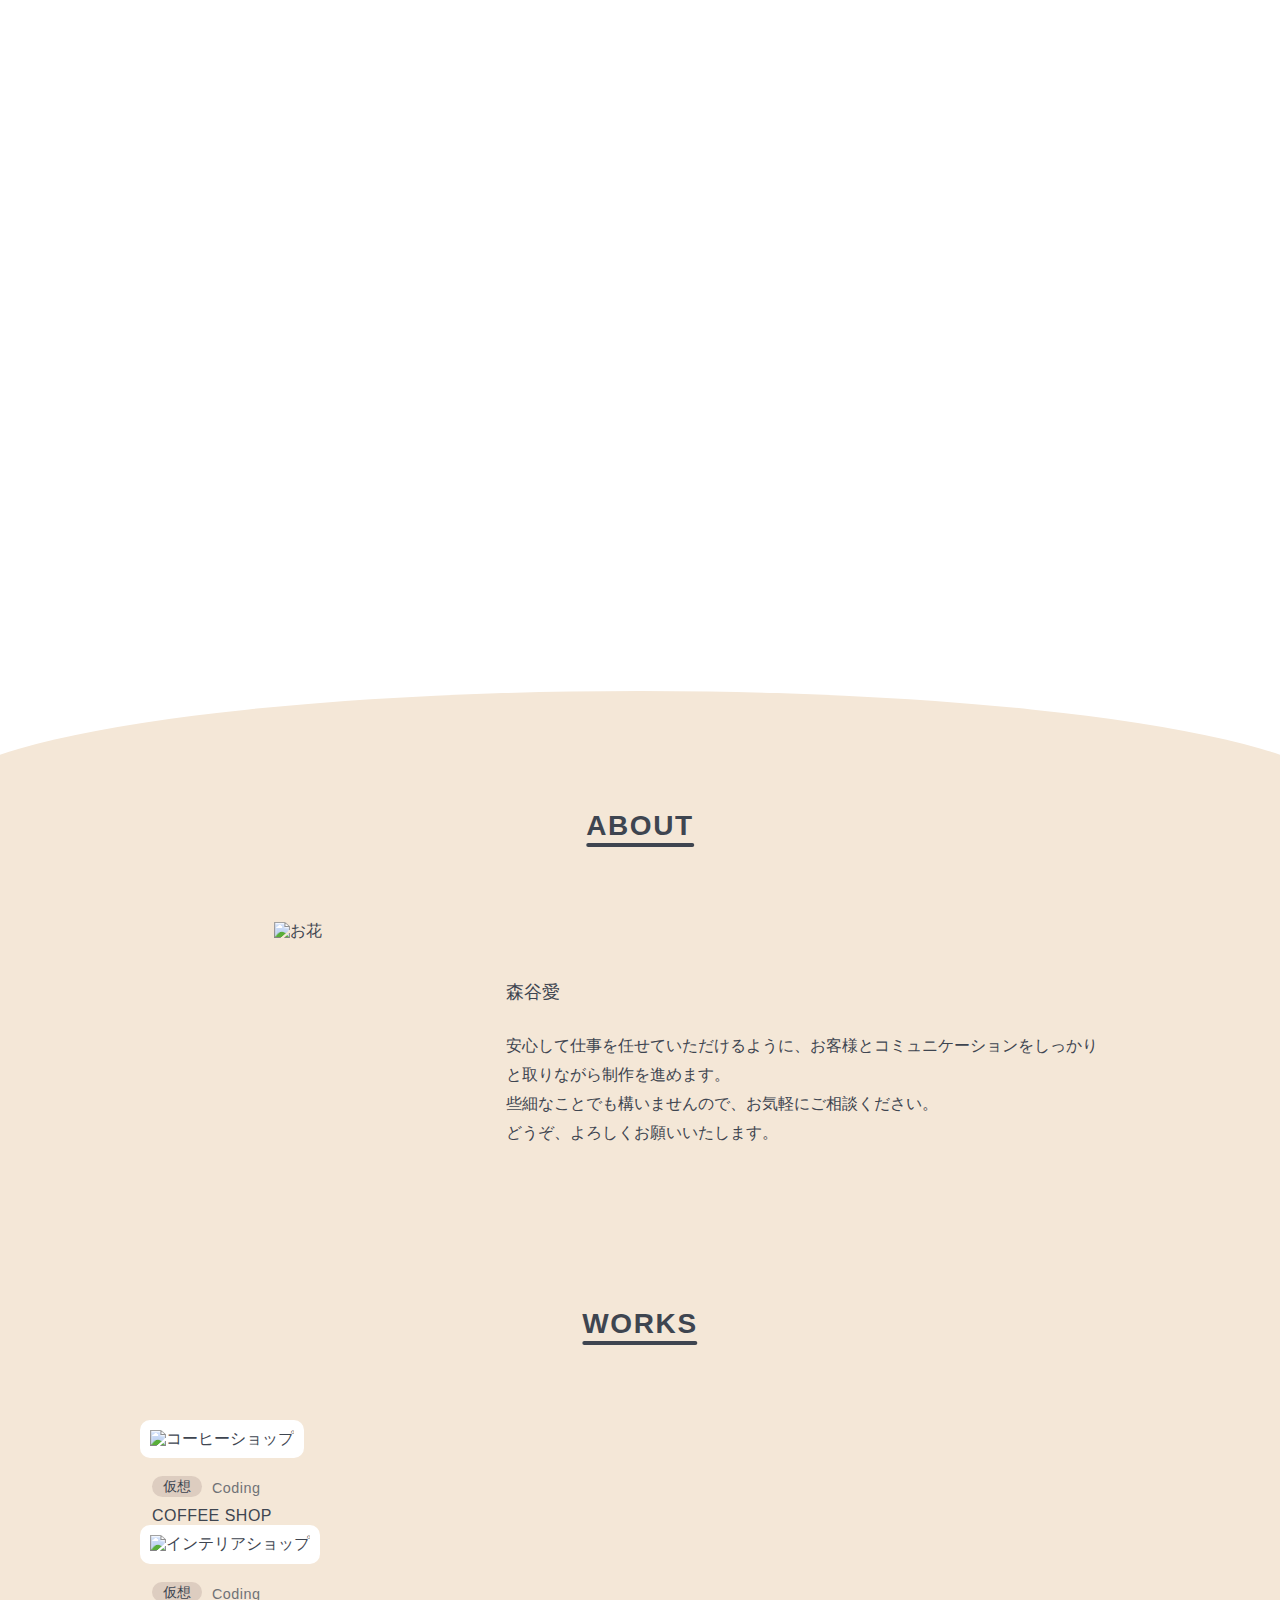
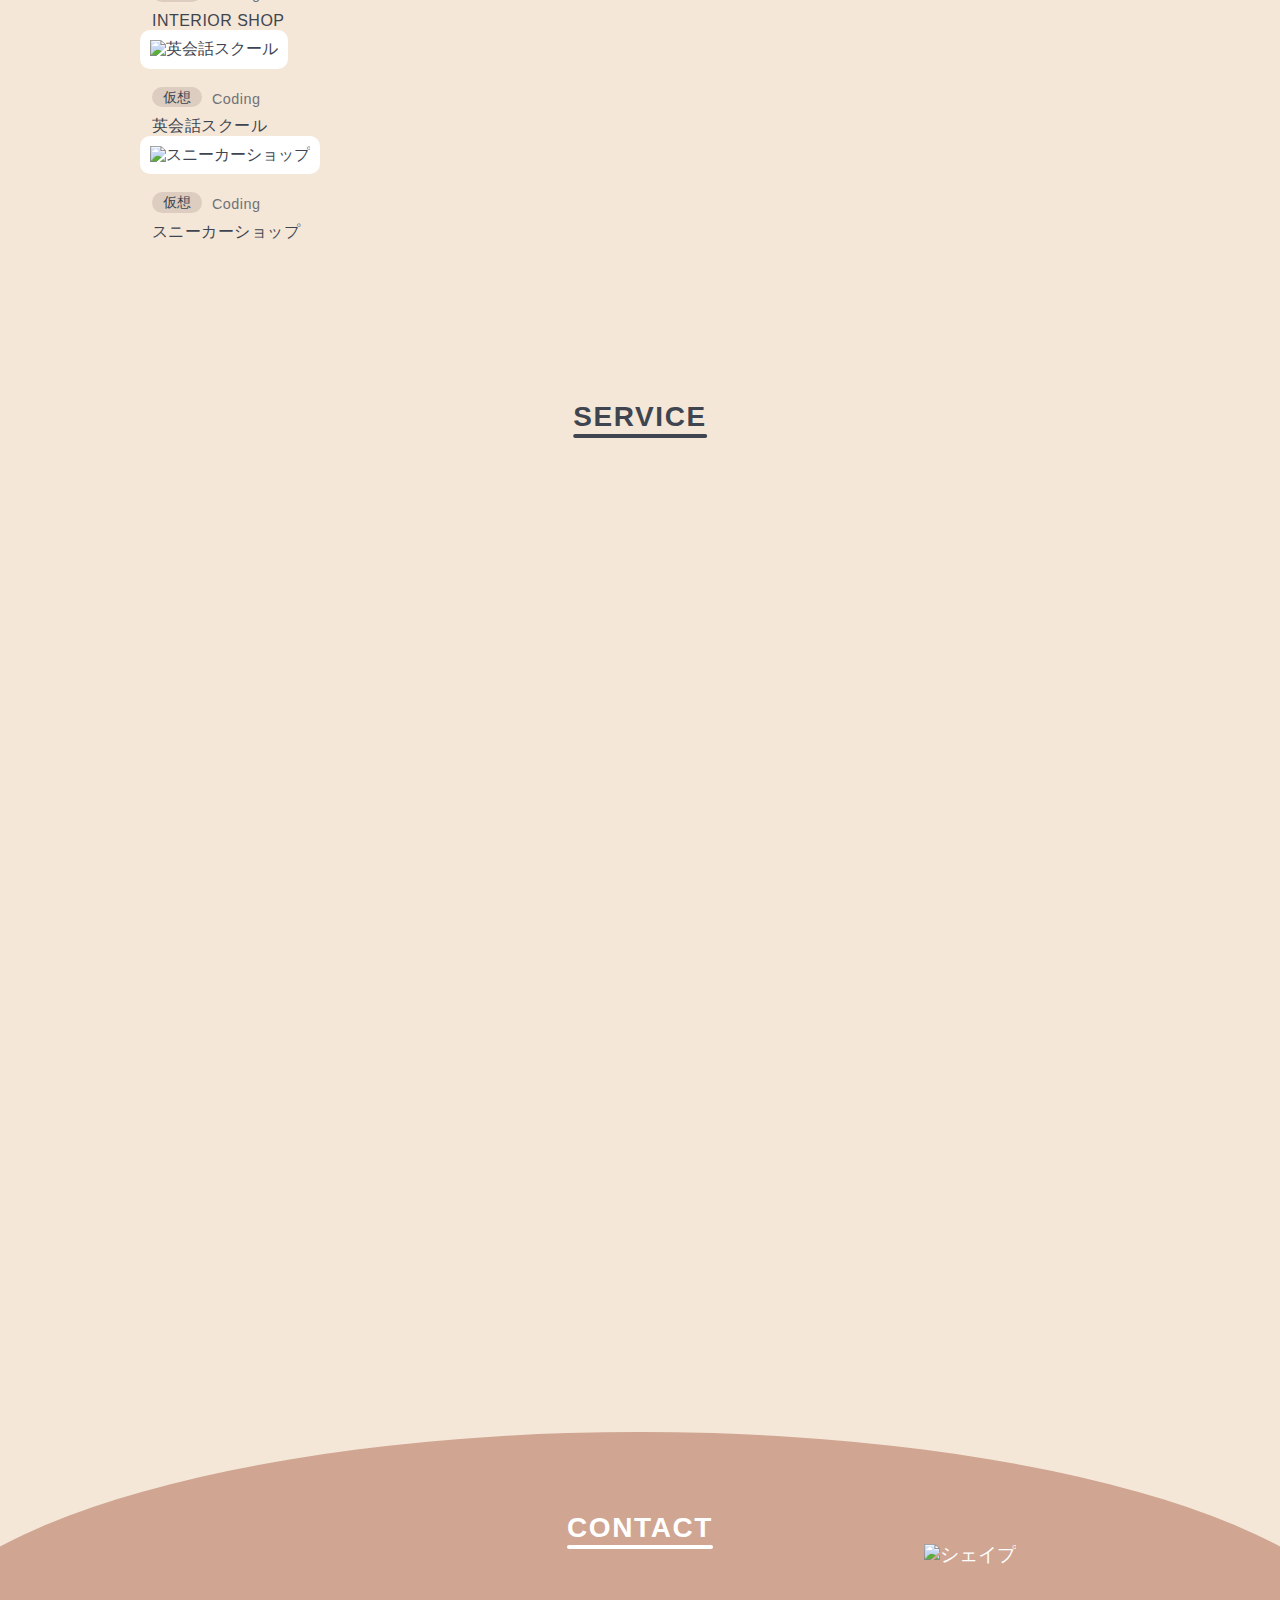
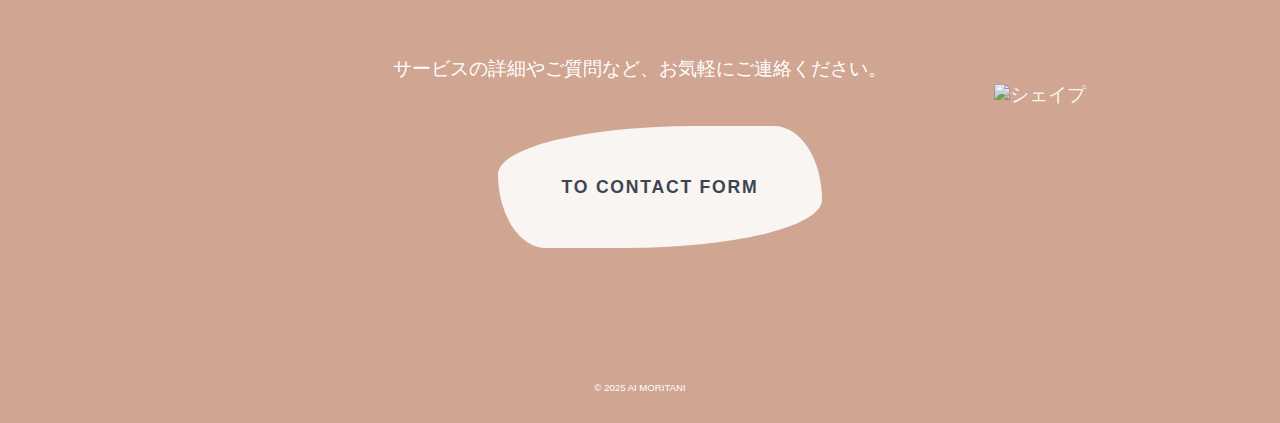
==== commit 649c708a: "Merge remote-tracking branch 'origin' into review" ====
--- a/index.html
+++ b/index.html
@@ -10,7 +10,6 @@
     <link rel="icon" href="https://raw.githubusercontent.com/am250314/am250314github.io/refs/heads/main/favicon.ico">
     <link rel="stylesheet" href="https://am250314.github.io/am250314github.io/destyle.css">
     <link rel="stylesheet" href="https://am250314.github.io/am250314github.io/style.css">
-    <script src="https://am250314.github.io/am250314github.io/main.js"></script>
 </head>
 
 <body>
@@ -46,11 +45,11 @@
             <h2 class="sec-title">ABOUT</h2>
             <div class="profile-content">
                 <div class="profile-item-img">
-                    <img src="https://raw.githubusercontent.com/am250314/am250314github.io/refs/heads/main/flower.png" alt="お花">
+                    <img src="https://raw.githubusercontent.com/am250314/am250314github.io/refs/heads/main/imgges/flower.png" alt="お花">
                 </div>
                 <div class="profile-item-text">
-                    <p class="profile-name">森谷 愛</p>
-                    <p class="profile-text">安心して仕事を任せていただけるように、お客様とコミュニケーションをしっかりと取りながら制作を進めさせていただきます。<br>
+                    <p class="profile-name">森谷愛</p>
+                    <p class="profile-text">安心して仕事を任せていただけるように、お客様とコミュニケーションをしっかりと取りながら制作を進めます。<br>
                     些細なことでも構いませんので、お気軽にご相談ください。<br>
                     どうぞ、よろしくお願いいたします。</p>
                 </div>
@@ -63,7 +62,7 @@
                 <div class="works-item">
                     <a href="https://am250314.github.io/am250314github.io/coffee-shop.html">
                         <div class="works-item-img">
-                            <img src="https://raw.githubusercontent.com/am250314/am250314github.io/refs/heads/main/coffee.jpg" alt="コーヒーショップ">
+                            <img src="https://raw.githubusercontent.com/am250314/am250314github.io/refs/heads/main/imgges/coffee.jpg" alt="コーヒーショップ">
                         </div>
                         <div class="works-item-text">
                             <p class="works-item-text-title"><span class="works-item-text-lead">仮想</span>Coding</p>
@@ -74,7 +73,7 @@
                 <div class="works-item">
                     <a href="https://am250314.github.io/am250314github.io/interior-shop.html">
                         <div class="works-item-img">
-                            <img src="https://raw.githubusercontent.com/am250314/am250314github.io/refs/heads/main/interior.jpg" alt="インテリアショップ">
+                            <img src="https://raw.githubusercontent.com/am250314/am250314github.io/refs/heads/main/imgges/interior.jpg" alt="インテリアショップ">
                         </div>
                         <div class="works-item-text">
                             <p class="works-item-text-title"><span class="works-item-text-lead">仮想</span>Coding</p>
@@ -85,7 +84,7 @@
                 <div class="works-item">
                     <a href="https://am250314.github.io/am250314github.io/english-conversation-school.html">
                         <div class="works-item-img">
-                            <img src="https://raw.githubusercontent.com/am250314/am250314github.io/refs/heads/main/school.jpg" alt="英会話スクール">
+                            <img src="https://raw.githubusercontent.com/am250314/am250314github.io/refs/heads/main/imgges/school.jpg" alt="英会話スクール">
                         </div>
                         <div class="works-item-text">
                             <p class="works-item-text-title"><span class="works-item-text-lead">仮想</span>Coding</p>
@@ -96,7 +95,7 @@
                 <div class="works-item">
                     <a href="https://am250314.github.io/am250314github.io/sneakers-shop.html">
                         <div class="works-item-img">
-                            <img src="https://raw.githubusercontent.com/am250314/am250314github.io/refs/heads/main/sneakers.jpg" alt="スニーカーショップ">
+                            <img src="https://raw.githubusercontent.com/am250314/am250314github.io/refs/heads/main/imgges/sneakers.jpg" alt="スニーカーショップ">
                         </div>
                         <div class="works-item-text">
                             <p class="works-item-text-title"><span class="works-item-text-lead">仮想</span>Coding</p>
@@ -115,7 +114,7 @@
                 <li>
                     <div class="service">
                         <div class="service-img service-img01">
-                            <img src="https://raw.githubusercontent.com/am250314/am250314github.io/refs/heads/main/icon_web.png" alt="web制作">
+                            <img src="https://raw.githubusercontent.com/am250314/am250314github.io/refs/heads/main/imgges/icon_web.png" alt="web制作">
                         </div>
                         <div class="service-body">
                             <h3 class="service-title">WEBサイト制作</h3>
@@ -126,7 +125,7 @@
                 <li>
                     <div class="service">
                         <div class="service-img service-img02">
-                            <img src="https://raw.githubusercontent.com/am250314/am250314github.io/refs/heads/main/icon_coding.png" alt="コーディング">
+                            <img src="https://raw.githubusercontent.com/am250314/am250314github.io/refs/heads/main/imgges/icon_coding.png" alt="コーディング">
                         </div>
                         <div class="service-body">
                             <h3 class="service-title">コーディング</h3>
@@ -137,7 +136,7 @@
                 <li>
                     <div class="service">
                         <div class="service-img service-img03">
-                            <img src="https://raw.githubusercontent.com/am250314/am250314github.io/refs/heads/main/icon_design.png" alt="webデザイン">
+                            <img src="https://raw.githubusercontent.com/am250314/am250314github.io/refs/heads/main/imgges/icon_design.png" alt="webデザイン">
                         </div>
                         <div class="service-body">
                             <h3 class="service-title">WEBデザイン</h3>
@@ -158,7 +157,7 @@
                         <p class="contact-text">サービスの詳細やご質問など、お気軽にご連絡ください。</p>
                         <p class="contact-mail"><a href="https://am250314.github.io/am250314github.io/contact.html" class="contact-btn"></a></p>
                         <div class="img-cicle01">
-                            <img src="https://raw.githubusercontent.com/am250314/am250314github.io/refs/heads/main/circle_deco01.png" alt="シェイプ">
+                            <img src="https://raw.githubusercontent.com/am250314/am250314github.io/refs/heads/main/imgges/circle_deco01.png" alt="シェイプ">
                         </div>
                         <div class="img-cicle02">
                             <img src="https://raw.githubusercontent.com/am250314/am250314github.io/refs/heads/main/circle_deco02.png" alt="シェイプ">
@@ -178,6 +177,7 @@
 
 <script src="https://code.jquery.com/jquery-3.7.1.min.js" integrity="sha256-/JqT3SQfawRcv/BIHPThkBvs0OEvtFFmqPF/lYI/Cxo=" crossorigin="anonymous"></script>
 <script type="text/javascript" src="https://cdn.jsdelivr.net/npm/slick-carousel@1.8.1/slick/slick.min.js"></script>
+<script src="https://am250314.github.io/am250314github.io/main.js"></script>
 </body>
 </html>
 
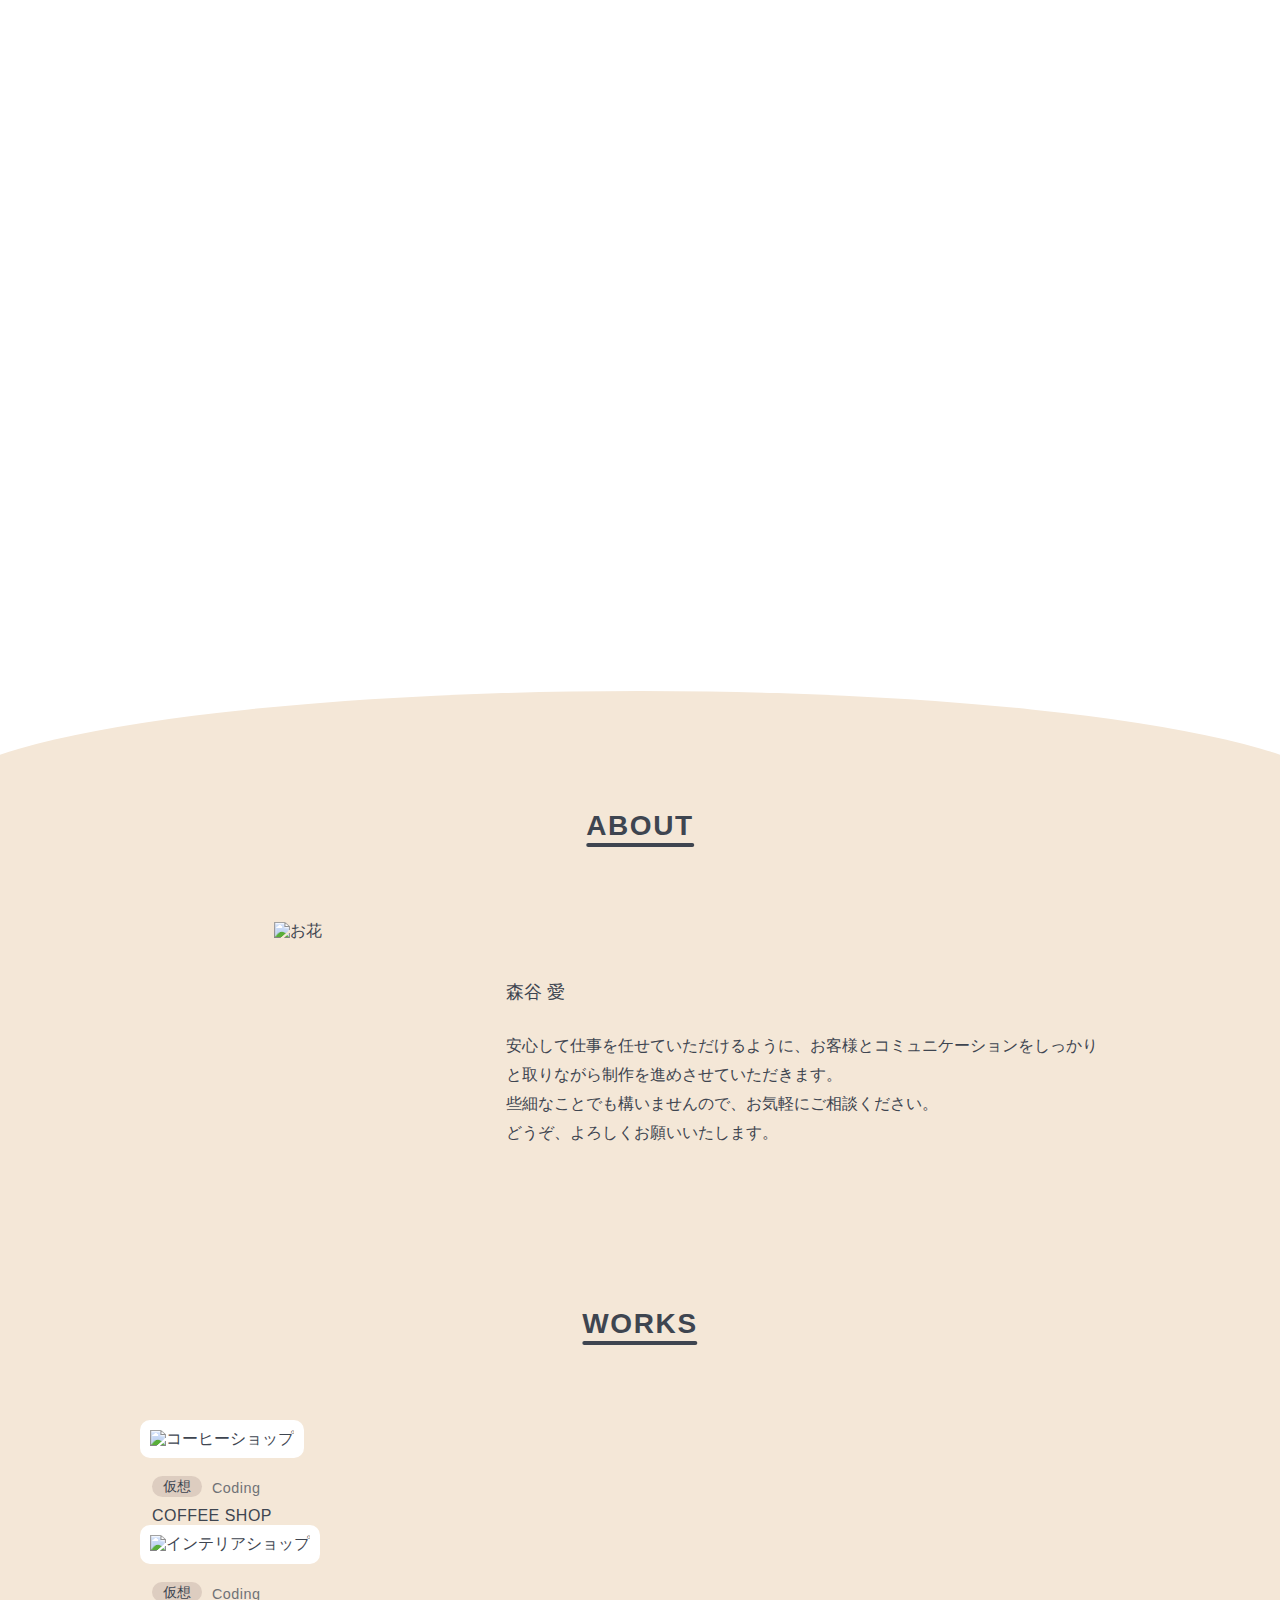
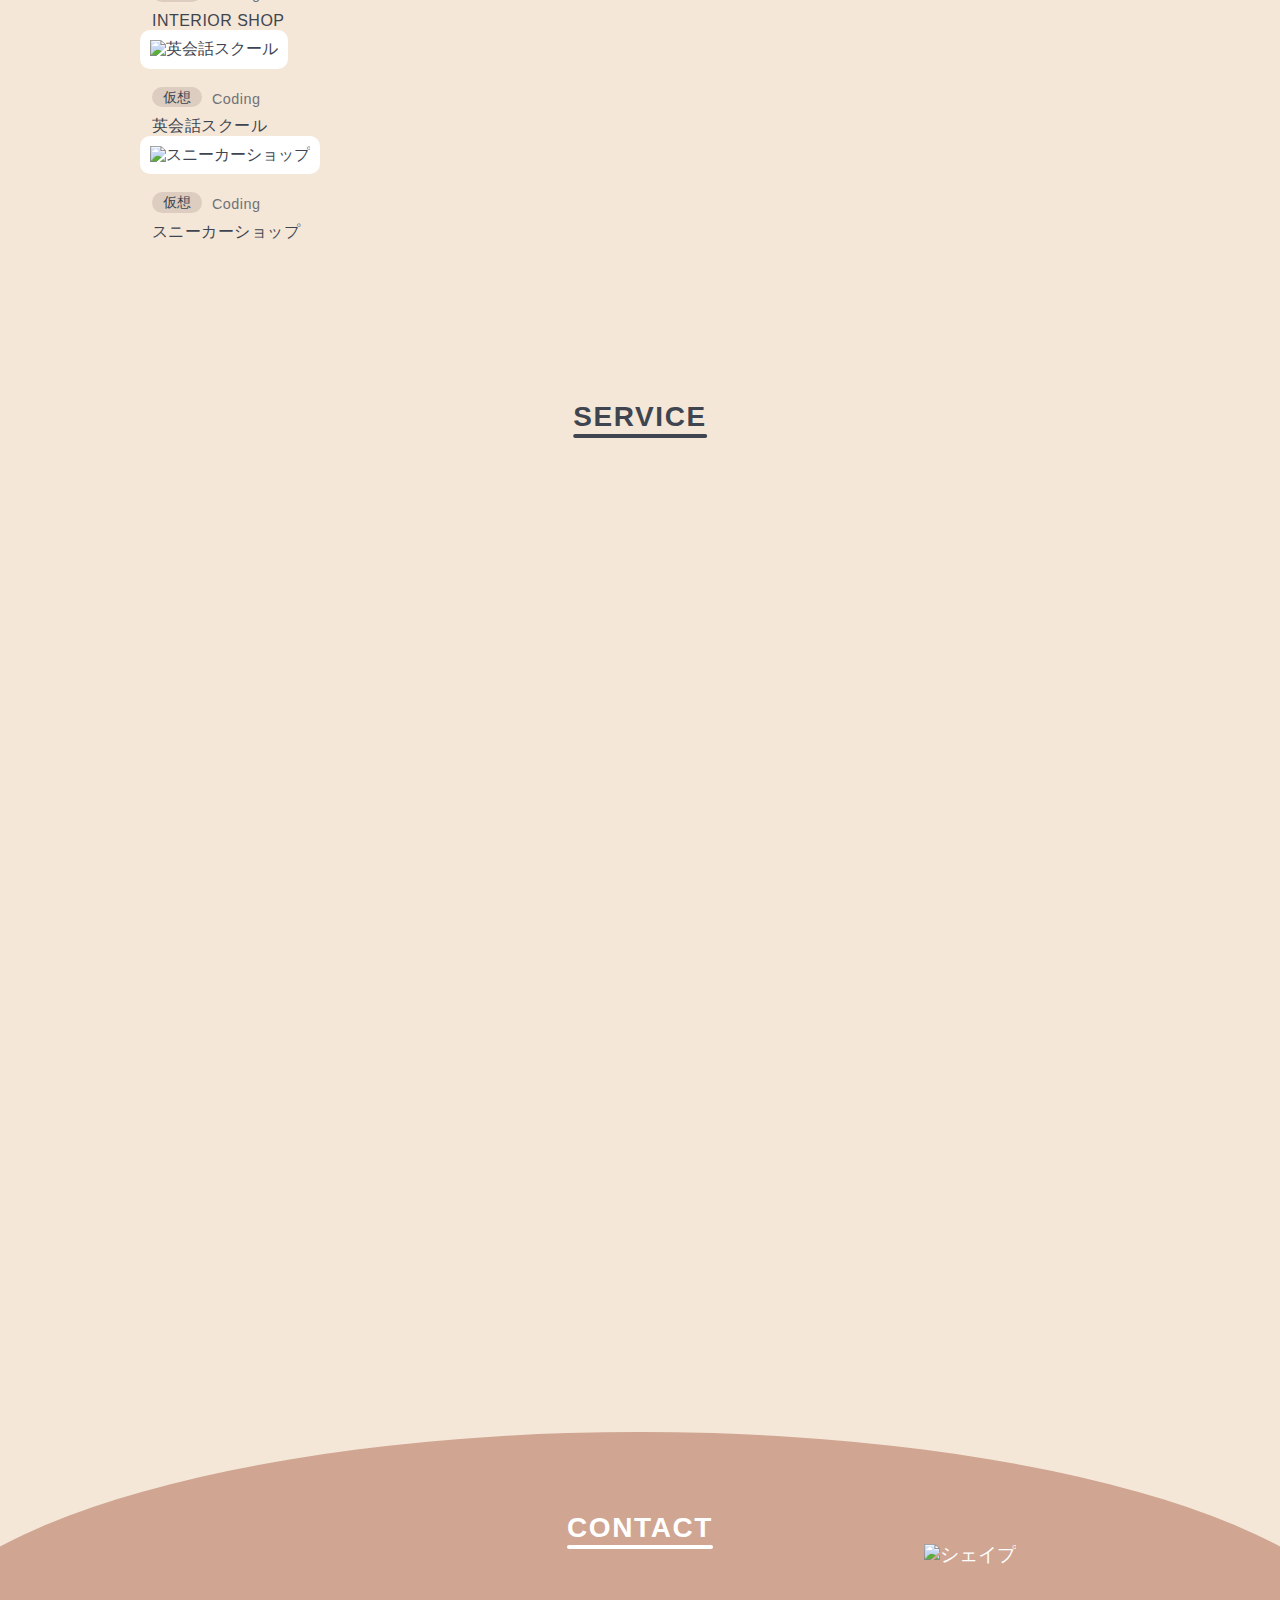
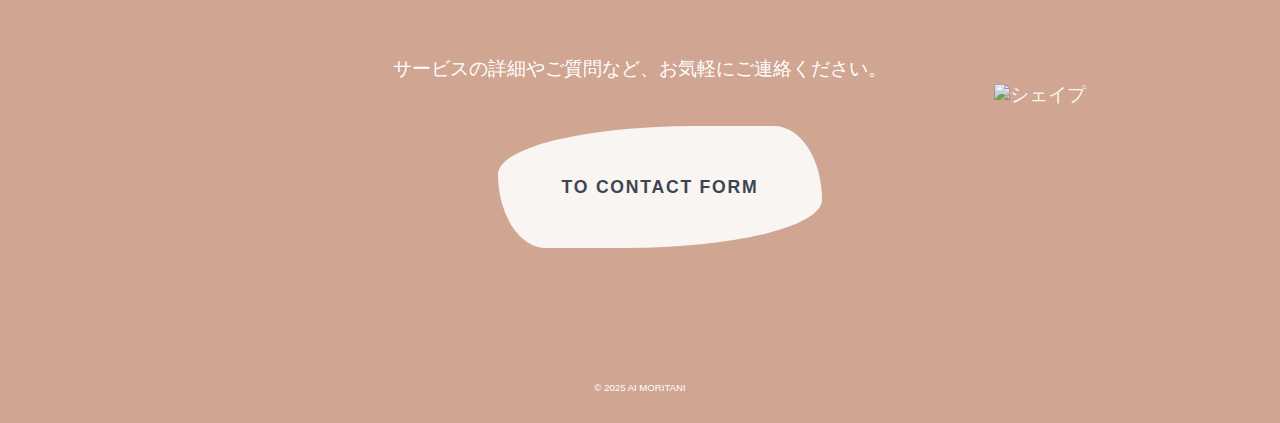
==== commit 1328ad56: "Add files via upload" ====
--- a/index.html
+++ b/index.html
@@ -10,12 +10,14 @@
     <link rel="icon" href="https://raw.githubusercontent.com/am250314/am250314github.io/refs/heads/main/favicon.ico">
     <link rel="stylesheet" href="https://am250314.github.io/am250314github.io/destyle.css">
     <link rel="stylesheet" href="https://am250314.github.io/am250314github.io/style.css">
+    <script src="https://am250314.github.io/am250314github.io/main.js"></script>
 </head>
 
 <body>
-    <header class="header">
+    <header class="header" id="top">
         <nav class="navi">
             <ul class="navi-ul">
+                <li class="navi-list menu-only"><a href="#top">TOP</a></li>
                 <li class="navi-list"><a href="#about">ABOUT</a></li>
                 <li class="navi-list"><a href="#works">WORKS</a></li>
                 <li class="navi-list"><a href="#service">SERVICE</a></li>
@@ -45,11 +47,11 @@
             <h2 class="sec-title">ABOUT</h2>
             <div class="profile-content">
                 <div class="profile-item-img">
-                    <img src="https://raw.githubusercontent.com/am250314/am250314github.io/refs/heads/main/imgges/flower.png" alt="お花">
+                    <img src="https://raw.githubusercontent.com/am250314/am250314github.io/refs/heads/main/flower.png" alt="お花">
                 </div>
                 <div class="profile-item-text">
-                    <p class="profile-name">森谷愛</p>
-                    <p class="profile-text">安心して仕事を任せていただけるように、お客様とコミュニケーションをしっかりと取りながら制作を進めます。<br>
+                    <p class="profile-name">森谷 愛</p>
+                    <p class="profile-text">安心して仕事を任せていただけるように、お客様とコミュニケーションをしっかりと取りながら制作を進めさせていただきます。<br>
                     些細なことでも構いませんので、お気軽にご相談ください。<br>
                     どうぞ、よろしくお願いいたします。</p>
                 </div>
@@ -62,7 +64,7 @@
                 <div class="works-item">
                     <a href="https://am250314.github.io/am250314github.io/coffee-shop.html">
                         <div class="works-item-img">
-                            <img src="https://raw.githubusercontent.com/am250314/am250314github.io/refs/heads/main/imgges/coffee.jpg" alt="コーヒーショップ">
+                            <img src="https://raw.githubusercontent.com/am250314/am250314github.io/refs/heads/main/coffee.jpg" alt="コーヒーショップ">
                         </div>
                         <div class="works-item-text">
                             <p class="works-item-text-title"><span class="works-item-text-lead">仮想</span>Coding</p>
@@ -73,7 +75,7 @@
                 <div class="works-item">
                     <a href="https://am250314.github.io/am250314github.io/interior-shop.html">
                         <div class="works-item-img">
-                            <img src="https://raw.githubusercontent.com/am250314/am250314github.io/refs/heads/main/imgges/interior.jpg" alt="インテリアショップ">
+                            <img src="https://raw.githubusercontent.com/am250314/am250314github.io/refs/heads/main/interior.jpg" alt="インテリアショップ">
                         </div>
                         <div class="works-item-text">
                             <p class="works-item-text-title"><span class="works-item-text-lead">仮想</span>Coding</p>
@@ -84,7 +86,7 @@
                 <div class="works-item">
                     <a href="https://am250314.github.io/am250314github.io/english-conversation-school.html">
                         <div class="works-item-img">
-                            <img src="https://raw.githubusercontent.com/am250314/am250314github.io/refs/heads/main/imgges/school.jpg" alt="英会話スクール">
+                            <img src="https://raw.githubusercontent.com/am250314/am250314github.io/refs/heads/main/school.jpg" alt="英会話スクール">
                         </div>
                         <div class="works-item-text">
                             <p class="works-item-text-title"><span class="works-item-text-lead">仮想</span>Coding</p>
@@ -95,7 +97,7 @@
                 <div class="works-item">
                     <a href="https://am250314.github.io/am250314github.io/sneakers-shop.html">
                         <div class="works-item-img">
-                            <img src="https://raw.githubusercontent.com/am250314/am250314github.io/refs/heads/main/imgges/sneakers.jpg" alt="スニーカーショップ">
+                            <img src="https://raw.githubusercontent.com/am250314/am250314github.io/refs/heads/main/sneakers.jpg" alt="スニーカーショップ">
                         </div>
                         <div class="works-item-text">
                             <p class="works-item-text-title"><span class="works-item-text-lead">仮想</span>Coding</p>
@@ -114,7 +116,7 @@
                 <li>
                     <div class="service">
                         <div class="service-img service-img01">
-                            <img src="https://raw.githubusercontent.com/am250314/am250314github.io/refs/heads/main/imgges/icon_web.png" alt="web制作">
+                            <img src="https://raw.githubusercontent.com/am250314/am250314github.io/refs/heads/main/icon_web.png" alt="web制作">
                         </div>
                         <div class="service-body">
                             <h3 class="service-title">WEBサイト制作</h3>
@@ -125,7 +127,7 @@
                 <li>
                     <div class="service">
                         <div class="service-img service-img02">
-                            <img src="https://raw.githubusercontent.com/am250314/am250314github.io/refs/heads/main/imgges/icon_coding.png" alt="コーディング">
+                            <img src="https://raw.githubusercontent.com/am250314/am250314github.io/refs/heads/main/icon_coding.png" alt="コーディング">
                         </div>
                         <div class="service-body">
                             <h3 class="service-title">コーディング</h3>
@@ -136,7 +138,7 @@
                 <li>
                     <div class="service">
                         <div class="service-img service-img03">
-                            <img src="https://raw.githubusercontent.com/am250314/am250314github.io/refs/heads/main/imgges/icon_design.png" alt="webデザイン">
+                            <img src="https://raw.githubusercontent.com/am250314/am250314github.io/refs/heads/main/icon_design.png" alt="webデザイン">
                         </div>
                         <div class="service-body">
                             <h3 class="service-title">WEBデザイン</h3>
@@ -157,7 +159,7 @@
                         <p class="contact-text">サービスの詳細やご質問など、お気軽にご連絡ください。</p>
                         <p class="contact-mail"><a href="https://am250314.github.io/am250314github.io/contact.html" class="contact-btn"></a></p>
                         <div class="img-cicle01">
-                            <img src="https://raw.githubusercontent.com/am250314/am250314github.io/refs/heads/main/imgges/circle_deco01.png" alt="シェイプ">
+                            <img src="https://raw.githubusercontent.com/am250314/am250314github.io/refs/heads/main/circle_deco01.png" alt="シェイプ">
                         </div>
                         <div class="img-cicle02">
                             <img src="https://raw.githubusercontent.com/am250314/am250314github.io/refs/heads/main/circle_deco02.png" alt="シェイプ">
@@ -177,7 +179,6 @@
 
 <script src="https://code.jquery.com/jquery-3.7.1.min.js" integrity="sha256-/JqT3SQfawRcv/BIHPThkBvs0OEvtFFmqPF/lYI/Cxo=" crossorigin="anonymous"></script>
 <script type="text/javascript" src="https://cdn.jsdelivr.net/npm/slick-carousel@1.8.1/slick/slick.min.js"></script>
-<script src="https://am250314.github.io/am250314github.io/main.js"></script>
 </body>
 </html>
 
